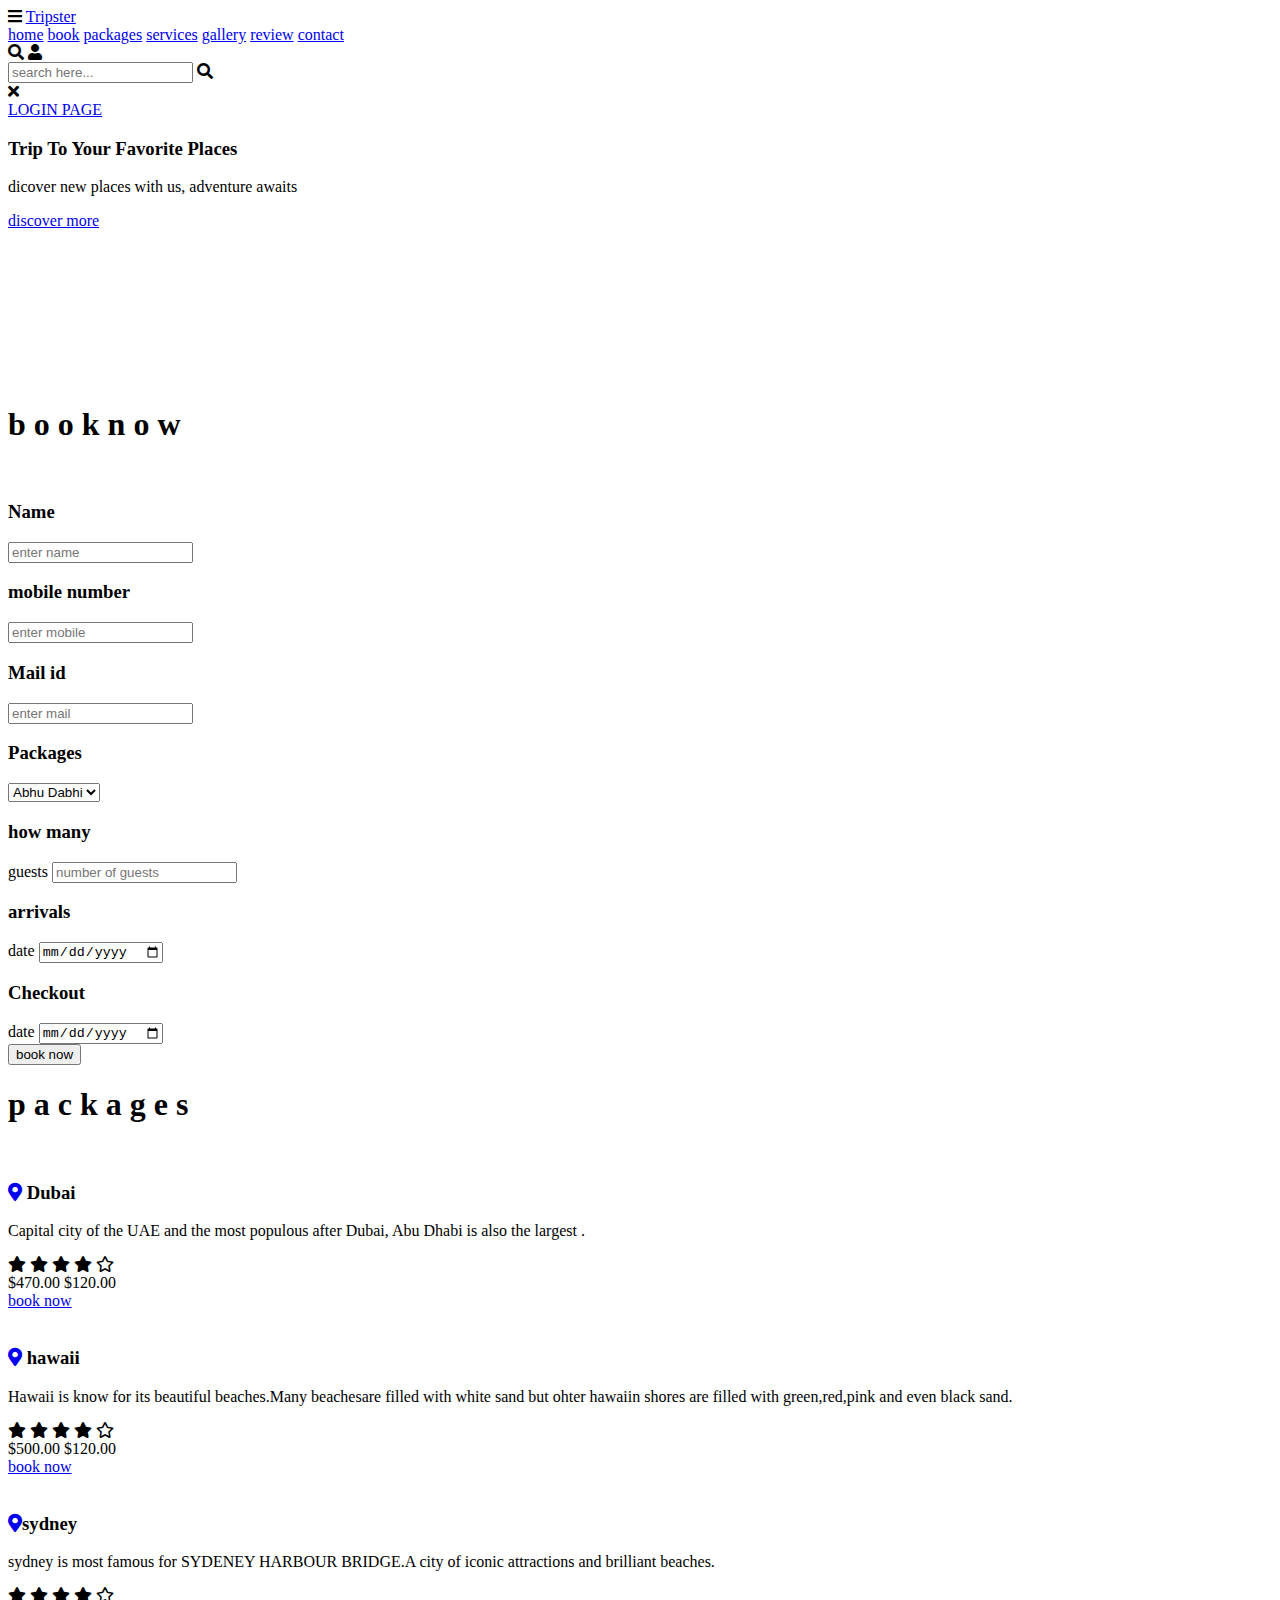
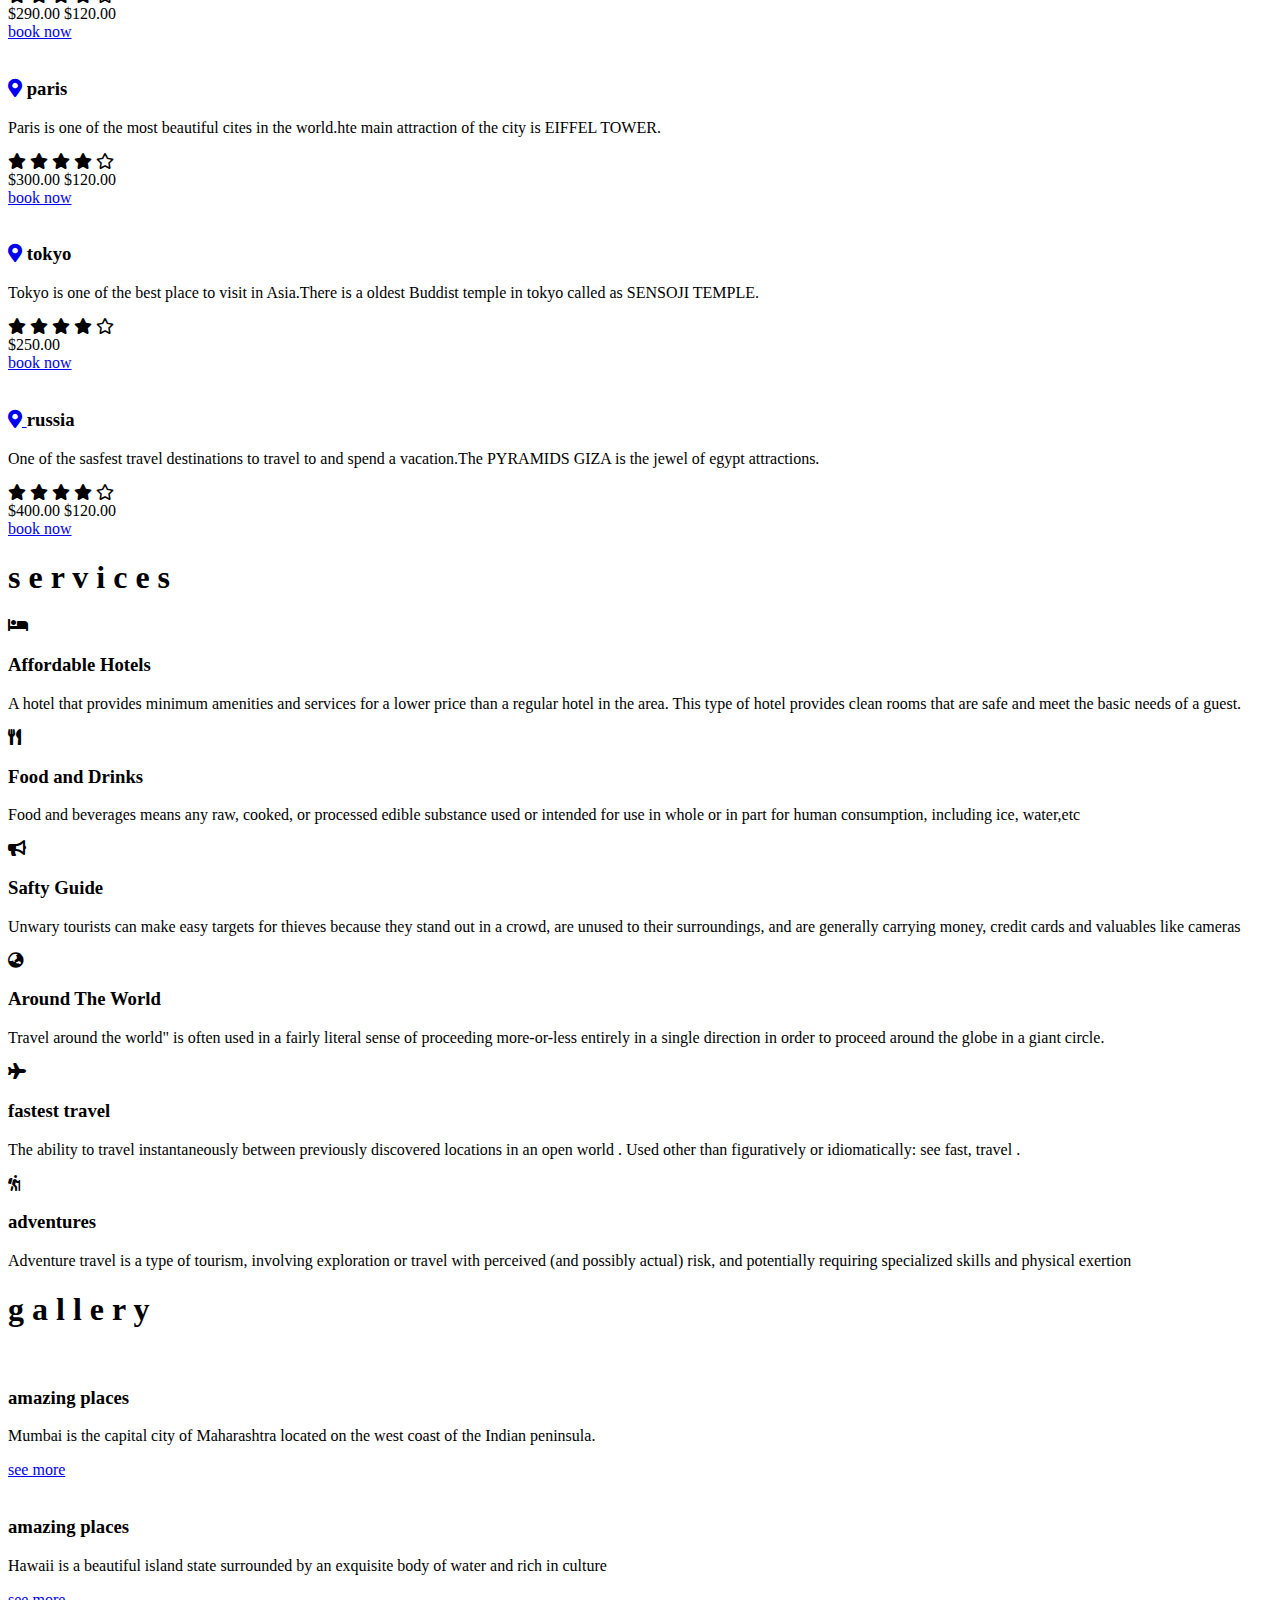
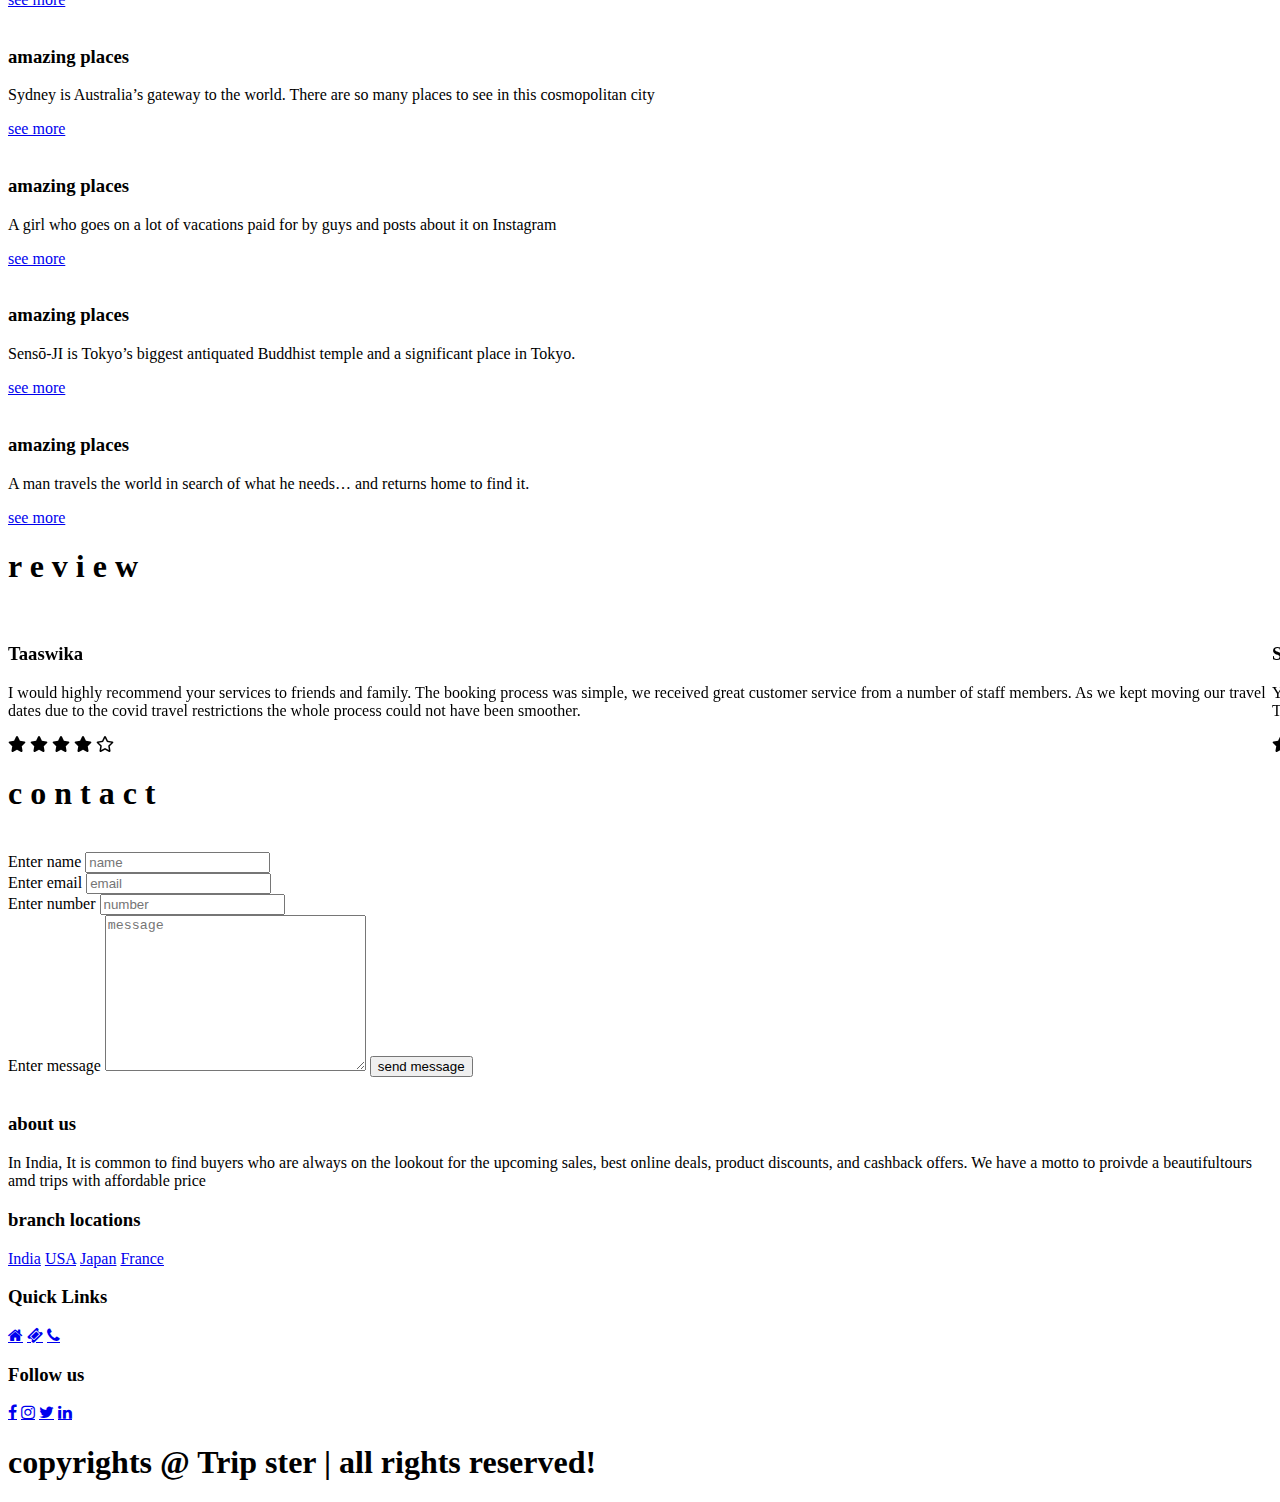
==== index.html @ 6374e595 "files are uploaded" ====
<!DOCTYPE html>
<html lang="en">
<head>
    <meta charset="UTF-8">
    <meta name="viewport" content="width=device-width, initial-scale=1.0">
    <title> Tour And Travel Agency</title>
    <link rel="icon" type="image" href="apple-touch-icon.png">
    <link rel="stylesheet" href="https://unpkg.com/swiper/swiper-bundle.min.css" />

    <!-- font awesome cdn link  -->
    <link rel="stylesheet" href="https://cdnjs.cloudflare.com/ajax/libs/font-awesome/5.15.3/css/all.min.css">
    <link rel="stylesheet" href="https://cdnjs.cloudflare.com/ajax/libs/font-awesome/4.7.0/css/font-awesome.min.css">
    <!-- custom css file link  -->
    <link rel="stylesheet" href="style.css">

</head>
<body>
    
<!-- header section starts  -->

<header>

    <div id="menu-bar" class="fas fa-bars"></div>

    <a href="#" class="logo"><span>Trip</span>ster</a>

    <nav class="navbar">
        <a href="#home">home</a>
        <a href="#book">book</a>
        <a href="#packages">packages</a>
        <a href="#services">services</a>
        <a href="#gallery">gallery</a>
        <a href="#review">review</a>
        <a href="#contact">contact</a>
    </nav>

    <div class="icons">
        <i class="fas fa-search" id="search-btn"></i>
        <i class="fas fa-user" id="login-btn"></i>
    </div>

    <form action="" class="search-bar-container">
        <input type="search" id="search-bar" placeholder="search here...">
        <label for="search-bar" class="fas fa-search"></label>
    </form>

</header>

<!-- header section ends -->

<!-- login form container  -->

<div class="login-form-container">

    <i class="fas fa-times" id="form-close"></i>
<div class="login">
    <a href="https://script.google.com/macros/s/AKfycbwc5tOwhi7TMraRQpPZ6BtCnYbkUYhGsBqD2c-hF-dQhFyvy-4WCvhR59kLxMhnX0_Mjw/exec" class="login-a">LOGIN PAGE</a>
</div></div>

<!-- home section starts  -->

<section class="home" id="home">

    <div class="content">
        <h3>Trip To Your Favorite Places</h3>
        <p>dicover new places with us, adventure awaits</p>
        <a href="#" class="btn">discover more</a>
    </div>

    <div class="controls">
        <span class="vid-btn active" data-src="vid-5.mp4"></span>
        <span class="vid-btn" data-src="vid-4.mp4"></span>
        <span class="vid-btn" data-src="vid-3.mp4"></span>
        <span class="vid-btn" data-src="vid-2.mp4"></span>
        <span class="vid-btn" data-src="vid-1.mp4"></span>
    </div>

    <div class="video-container">
        <video src="vid-5.mp4" id="video-slider" loop autoplay muted></video>
    </div>

</section>

<!-- home section ends -->

<!-- book section starts  -->

<section class="book" id="book">

    <h1 class="heading">
        <span>b</span>
        <span>o</span>
        <span>o</span>
        <span>k</span>
        <span class="space"></span>
        <span>n</span>
        <span>o</span>
        <span>w</span>
    </h1>

    <div class="row">

        <div class="image">
            <img src="C:\Web_Development\Travel-And-Tour\himg.jpg" alt="">
        </div>
       
        <form action="https://sheetdb.io/api/v1/1cl9ffic5nd1j" method="post" id="sheet1">
            <div class="inputBox">
                <h3>Name</h3>
                <input placeholder="enter name" name="data[Name]">
                </div>
                <div class="inputBox">
                    <h3>mobile number</h3>
                    <input placeholder="enter mobile" name="data[Mobile number]">
                    </div>
                    <div class="inputBox">
                        <h3>Mail id</h3>
                        <input placeholder="enter mail" name="data[Mail id]">
                        </div>
            <div class="inputBox">
                <h3>Packages</h3>
                <select name="data[Packages]" id="Packages">
                    <option value="Abhu Dabhi">Abhu Dabhi</option>
                     <option value="Hawaii">Hawaii</option>
                     <option value="Sydney">Sydney</option>
                     <option value="Paris">Paris</option>
                     <option value="Tokyo">Tokyo</option>
                     <option value="Russia">Russia</option>
                     </select>
                
               
               
                
            </div>
            <div class="inputBox">
                <h3>how many</h3>
                <label>guests</label>
                <input  placeholder="number of guests" name="data[Guest]">
            </div>
            <div class="inputBox">
                <h3>arrivals</h3>
                <label>date</label>
                <input type="date" name="data[Arrival]">
            </div>
            <div class="inputBox">
                <h3>Checkout</h3>
                <label>date</label>
                <input type="date" name="data[Checkout]">
            </div>
            
            <input type="submit" class="btn" value="book now">
        </form>

    </div>

</section>

<!-- book section ends -->

<!-- packages section starts  -->

<section class="packages" id="packages">

    <h1 class="heading">
        <span>p</span>
        <span>a</span>
        <span>c</span>
        <span>k</span>
        <span>a</span>
        <span>g</span>
        <span>e</span>
        <span>s</span>
    </h1>

    <div class="box-container">

        <div class="box">
           
            <img src="C:\Web_Development\Travel-And-Tour\palm.jpg" alt="">
           
            <div class="content">

                <h3><a href="https://goo.gl/maps/n9LkgKWgfbn7ZAEY9"> <i class="fas fa-map-marker-alt"></i></a> Dubai </h3>
                <p> Capital city of the UAE and the most populous after Dubai, Abu Dhabi is also the largest .</p>
                <div class="stars">
                    <i class="fas fa-star"></i>
                    <i class="fas fa-star"></i>
                    <i class="fas fa-star"></i>
                    <i class="fas fa-star"></i>
                    <i class="far fa-star"></i>
                </div>
                <div class="price"> $470.00 <span>$120.00</span> </div>
                <a href="C:\Users\PANDU\Downloads\Travelling-main\Travelling-main\dubai.html" class="btn">book now</a>
            </div>
        </div>

        <div class="box">
            <img src="p-2.jpg" alt="">
            <div class="content">
                <h3><a href="https://goo.gl/maps/uHwpiNRjwcFYGoXC8"> <i class="fas fa-map-marker-alt"></i></a> hawaii </h3>
                <p>Hawaii is know for its beautiful beaches.Many beachesare filled with white sand but ohter hawaiin shores are filled with green,red,pink and even black sand.</p>
                <div class="stars">
                    <i class="fas fa-star"></i>
                    <i class="fas fa-star"></i>
                    <i class="fas fa-star"></i>
                    <i class="fas fa-star"></i>
                    <i class="far fa-star"></i>
                </div>
                <div class="price"> $500.00 <span>$120.00</span> </div>
                <a href="C:\Users\PANDU\Downloads\Travelling-main\Travelling-main\Hawai.html" class="btn">book now</a>
            </div>
        </div>

        <div class="box">
            <img src="p-3.jpg" alt="">
            <div class="content">
                <h3><a href="https://www.google.com/maps/place/Sydney+NSW,+Australia/@-33.8458344,150.3714193,9z/data=!3m1!4b1!4m5!3m4!1s0x6b129838f39a743f:0x3017d681632a850!8m2!3d-33.8688197!4d151.2092955?coh=164777&entry=tt"> <i class="fas fa-map-marker-alt"></i></a>sydney </h3>
                <p>sydney is most famous for SYDENEY HARBOUR BRIDGE.A city of iconic attractions and brilliant beaches.</p>
                <div class="stars">
                    <i class="fas fa-star"></i>
                    <i class="fas fa-star"></i>
                    <i class="fas fa-star"></i>
                    <i class="fas fa-star"></i>
                    <i class="far fa-star"></i>
                </div>
                <div class="price"> $290.00 <span>$120.00</span> </div>
                <a href="C:\Users\PANDU\Downloads\Travelling-main\Travelling-main\sydney.html" class="btn">book now</a>
            </div>
        </div>

        <div class="box">
            <img src="p-4.jpg" alt="">
            <div class="content">
                <h3><a href="https://goo.gl/maps/fjcoo5ZcVY976crb8"> <i class="fas fa-map-marker-alt"></i></a> paris </h3>
                <p>Paris is one of the most beautiful cites in the world.hte main attraction of the city is EIFFEL TOWER.</p>
                <div class="stars">
                    <i class="fas fa-star"></i>
                    <i class="fas fa-star"></i>
                    <i class="fas fa-star"></i>
                    <i class="fas fa-star"></i>
                    <i class="far fa-star"></i>
                </div>
                <div class="price"> $300.00 <span>$120.00</span> </div>
                <a href="C:\Users\PANDU\Downloads\Travelling-main\Travelling-main\paris.html" class="btn">book now</a>
            </div>
        </div>

        <div class="box">
            <img src="p-5.jpg" alt="">
            <div class="content">
                <h3> <a href="https://goo.gl/maps/9mTNRamiP7qwHWzo8"><i class="fas fa-map-marker-alt"></i></a> tokyo </h3>
                <p>Tokyo is one of the best place to visit in Asia.There is a oldest Buddist temple in tokyo called as SENSOJI TEMPLE.</p>
                <div class="stars">
                    <i class="fas fa-star"></i>
                    <i class="fas fa-star"></i>
                    <i class="fas fa-star"></i>
                    <i class="fas fa-star"></i>
                    <i class="far fa-star"></i>
                </div>
                <div class="price"> $250.00  </div>
                <a href="C:\Users\PANDU\Downloads\Travelling-main\Travelling-main\Tokyo.html" class="btn">book now</a>
            </div>
        </div>

        <div class="box">
            <img src="C:\Web_Development\Travel-And-Tour\russia.jfif" alt="">
            <div class="content">
                <h3><a href="https://www.google.com/maps/place/Russia/@55,103,3z/data=!3m1!4b1!4m5!3m4!1s0x453c569a896724fb:0x1409fdf86611f613!8m2!3d61.52401!4d105.318756?coh=164777&entry=tt"><i class="fas fa-map-marker-alt"></i> </a>russia</h3>
                <p>One of the sasfest travel destinations to travel to and spend a vacation.The PYRAMIDS GIZA is the jewel of egypt attractions.</p>
                <div class="stars">
                    <i class="fas fa-star"></i>
                    <i class="fas fa-star"></i>
                    <i class="fas fa-star"></i>
                    <i class="fas fa-star"></i>
                    <i class="far fa-star"></i>
                </div>
                <div class="price"> $400.00 <span>$120.00</span> </div>
                <a href="C:\Users\PANDU\Downloads\Travelling-main\Travelling-main\Russia.html" class="btn">book now</a>
            </div>
        </div>

    </div>

</section>

<!-- packages section ends -->

<!-- services section starts  -->

<section class="services" id="services">

    <h1 class="heading">
        <span>s</span>
        <span>e</span>
        <span>r</span>
        <span>v</span>
        <span>i</span>
        <span>c</span>
        <span>e</span>
        <span>s</span>
    </h1>

    <div class="box-container">

        <div class="box">
            <i class="fas fa-hotel"></i>
            <h3>Affordable Hotels</h3>
            <p>A hotel that provides minimum amenities and services for a lower price than
               a regular hotel in the area. This type of hotel provides clean rooms that are 
               safe and meet the basic needs of a guest.
            </p>
        </div>
        <div class="box">
            <i class="fas fa-utensils"></i>
            <h3>Food and Drinks</h3>
            <p>Food and beverages means any raw, cooked, or processed
                edible substance used or intended for use in whole or in part for
                human consumption, including ice, water,etc
             </p>
        </div>
        <div class="box">
            <i class="fas fa-bullhorn"></i>
            <h3>Safty Guide</h3>
            <p>Unwary tourists can make easy targets for thieves because
                they stand out in a crowd, are unused to their surroundings,
              and are generally carrying money, credit cards and valuables like cameras
          </p>
        </div>
        <div class="box">
            <i class="fas fa-globe-asia"></i>
            <h3>Around The World</h3>
            <p>Travel around the world" is often used in a fairly literal sense of proceeding more-or-less entirely in a single direction in order to proceed around the globe in a giant circle.</p>
        </div>
        <div class="box">
            <i class="fas fa-plane"></i>
            <h3>fastest travel</h3>
            <p> The ability to travel instantaneously between previously discovered locations in an open world . Used other than figuratively or idiomatically: see fast, travel .</p>
        </div>
        <div class="box">
            <i class="fas fa-hiking"></i>
            <h3>adventures</h3>
            <p>Adventure travel is a type of tourism, involving exploration or travel with perceived (and possibly actual) risk, and potentially requiring specialized skills and physical exertion</p>
        </div>

    </div>

</section>

<!-- services section ends -->

<!-- gallery section starts  -->

<section class="gallery" id="gallery">

    <h1 class="heading">
        <span>g</span>
        <span>a</span>
        <span>l</span>
        <span>l</span>
        <span>e</span>
        <span>r</span>
        <span>y</span>
    </h1>

    <div class="box-container">

        <div class="box">
            <img src="g-1.jpg" alt="">
            <div class="content">
                <h3>amazing places</h3>
                <p>Mumbai is the capital city of Maharashtra located on the west coast of the Indian peninsula.</p>
                <a href="https://www.pexels.com/search/tourist%20places%20in%20India/" class="btn">see more</a>
            </div>
        </div>
        <div class="box">
            <img src="g-2.jpg" alt="">
            <div class="content">
                <h3>amazing places</h3>
                <p>Hawaii is a beautiful island state surrounded by an exquisite body of water and rich in culture</p>
                <a href="https://www.pexels.com/search/tourist%20places%20in%20hawaii/" class="btn">see more</a>
            </div>
        </div>
        <div class="box">
            <img src="g-3.jpg" alt="">
            <div class="content">
                <h3>amazing places</h3>
                <p>Sydney is Australia’s gateway to the world. There are so many places to see in this cosmopolitan city</p>
                <a href="#" class="btn">see more</a>
            </div>
        </div>
        <div class="box">
            <img src="g-4.jpg" alt="">
            <div class="content">
                <h3>amazing places</h3>
                <p>A girl who goes on a lot of vacations paid for by guys and posts about it on Instagram</p>
                <a href="https://www.pexels.com/search/tourist%20places%20in%20america/" class="btn">see more</a>
            </div>
        </div>
        <div class="box">
            <img src="g-5.jpg" alt="">
            <div class="content">
                <h3>amazing places</h3>
                <p>Sensō-JI is Tokyo’s biggest antiquated Buddhist temple and a significant place in Tokyo.</p>
                <a href="#" class="btn">see more</a>
            </div>
        </div>
        <div class="box">
            <img src="g-6.jpg" alt="">
            <div class="content">
                <h3>amazing places</h3>
                <p>A man travels the world in search of what he needs… and returns home to find it.</p>
                <a href="https://www.pexels.com/search/famous%20beach%20images/" class="btn">see more</a>
            </div>
        </div>
        
        
           </div>

</section>

<!-- gallery section ends -->

<!-- review section starts  -->

<section class="review" id="review">

    <h1 class="heading">
        <span>r</span>
        <span>e</span>
        <span>v</span>
        <span>i</span>
        <span>e</span>
        <span>w</span>
    </h1>

    <div class="swiper-container review-slider">

        <div class="swiper-wrapper">

            <div class="swiper-slide">
                <div class="box">
                    <img src="pic1.png" alt="">
                    <h3>Taaswika</h3>
                    <p>I would highly recommend your services to friends and family.
                        The booking process was simple, we received great customer service from a number of staff members. As we kept moving our travel dates due to the covid travel restrictions the whole process could not have been smoother.</p>
                    <div class="stars">
                        <i class="fas fa-star"></i>
                        <i class="fas fa-star"></i>
                        <i class="fas fa-star"></i>
                        <i class="fas fa-star"></i>
                        <i class="far fa-star"></i>
                    </div>
                </div>
            </div>
            <div class="swiper-slide">
                <div class="box">
                    <img src="pic2.png" alt="">
                    <h3>SAI</h3>
                    <p>Your service is absolutely wonderful. Cheaper than the hotel direct or any other booking site. You got back to us strait away and no issues at all in the other end. Will definitely use you guys again.
                        Thank you</p>
                    <div class="stars">
                        <i class="fas fa-star"></i>
                        <i class="fas fa-star"></i>
                        <i class="fas fa-star"></i>
                        <i class="fas fa-star"></i>
                        <i class="far fa-star"></i>
                    </div>
                </div>
            </div>
            <div class="swiper-slide">
                <div class="box">
                    <img src="pic3.png" alt="">
                    <h3>Leela</h3>
                    <p>Thank Tripster for bringing our holiday together so beautifully. Lisa's service was excellent. Everything booked was exactly as described and we were kept really well informed of any changes. We will definitely use your services again... thank you!</p>
                    <div class="stars">
                        <i class="fas fa-star"></i>
                        <i class="fas fa-star"></i>
                        <i class="fas fa-star"></i>
                        <i class="fas fa-star"></i>
                        <i class="far fa-star"></i>
                    </div>
                </div>
            </div>
            <div class="swiper-slide">
                <div class="box">
                    <img src="pic4.png" alt="">
                    <h3>Managir Jilani</h3>
                    <p>Hi there, this is the second time we have used travel online and will use it again in the future.
                        When we arrived at Sheraton they didn't have the room type we booked and confirmed though and had to have a rollaway bed for my adult child which was a little annoying. Other than that it was great!</p>
                    <div class="stars">
                        <i class="fas fa-star"></i>
                        <i class="fas fa-star"></i>
                        <i class="fas fa-star"></i>
                        <i class="fas fa-star"></i>
                        <i class="far fa-star"></i>
                    </div>
                </div>
            </div>

        </div>

    </div>

</section>

<!-- review section ends -->

<!-- contact section starts  -->

<section class="contact" id="contact">
    
    <h1 class="heading">
        <span>c</span>
        <span>o</span>
        <span>n</span>
        <span>t</span>
        <span>a</span>
        <span>c</span>
        <span>t</span>
    </h1>

    <div class="row">

        <div class="image">
            <img src="C:\Web_Development\Travel-And-Tour\cimg.jpg" alt="">
        </div>

        <form action="https://formspree.io/f/xyyayzdg" method="post">
            <div class="inputBox">
                <label for="Enter name"> Enter name</label>
                <input type="text" placeholder="name" name=" name"><br>
                <label for="Enter email"> Enter email</label>
                <input type="email" placeholder="email" name=" email"><br>
            </div>
            <div class="inputBox">
                <label for="Enter number"> Enter number</label>
                <input type="number" placeholder="number"name=" number"><br>
               
            </div>
            <label for="Enter message">Enter message</label>
            <textarea placeholder="message" name=" message" id="" cols="30" rows="10"></textarea>
            <input type="submit" class="btn" value="send message">
        </form>

    </div>
    
</section>

<!-- contact section ends -->

<!-- brand section  -->
<section class="brand-container">

    <div class="swiper-container brand-slider">
        <div class="swiper-wrapper">
            <div class="swiper-slide"><img src="index.png" alt=""></div>
            <div class="swiper-slide"><img src="Airindia.png" alt=""></div>
            <div class="swiper-slide"><img src="abhibus.png" alt=""></div>
            <div class="swiper-slide"><img src="bharath.png" alt=""></div>
            
        </div>
    </div>

</section>

<!-- footer section  -->

<section class="footer">

    <div class="box-container">

        <div class="box-2">
            <h3>about us</h3>
            <p>In India, It is common to find buyers who are always on the lookout for the upcoming sales, best online deals, product discounts, and cashback offers.
                We have a motto to proivde a beautifultours amd trips with affordable price</p>
        </div>
        <div class="box-3">
            <h3>branch locations</h3>
            <a href="#">India</a>
            <a href="#">USA</a>
            <a href="#">Japan</a>
            <a href="#">France</a>
        </div>
        <div class="box-4">
            <h3>Quick Links</h3>
            <a href="#" class="fa fa-home"></a>
            <a href="#book" class="fa fa-ticket"></a>
            <a href="#contact" class="fa fa-phone"></a>
        </div>
        <div class="box-1">
            <h3>Follow us</h3>
            <a href="https://www.facebook.com/profile.php?id=100086929164848" class="fa fa-facebook"></a>
            <a href="https://www.instagram.com/calc.technologies/" class="fa fa-instagram"></a>
            <a href="https://twitter.com/calctechsocial" class="fa fa-twitter"></a>
            <a href="https://www.linkedin.com/in/calc-technologies-b2649b1a7 " class="fa fa-linkedin"></a>
        </div>

    </div>

    <h1 class="credit"> copyrights @ <span> Trip </span>ster | all rights reserved! </h1>

</section>


<script src="https://unpkg.com/swiper/swiper-bundle.min.js"></script>

<!-- custom js file link  -->
<script src="script.js"></script>

</body>
<script>
    var form = document.getElementById("sheet1");
    form.addEventListener("submit", e => {
      e.preventDefault();
      fetch(form.action, {
          method : "POST",
          body: new FormData(document.getElementById("sheet1")),
      }).then(
          response => response.json()
      ).then((html) => {
        // you can put any JS code here
        alert('success')
      });
    });
  </script>
    <!--Start of Tawk.to Script-->
  <script type="text/javascript">
     var Tawk_API=Tawk_API||{}, Tawk_LoadStart=new Date();
     (function(){
     var s1=document.createElement("script"),s0=document.getElementsByTagName("script")[0];
     s1.async=true;
     s1.src='https://embed.tawk.to/63cefe2f47425128790f406b/1gng91qu2';
     s1.charset='UTF-8';
     s1.setAttribute('crossorigin','*');
     s0.parentNode.insertBefore(s1,s0);
     })();
  </script>
  <!--End of Tawk.to Script-->
</html>
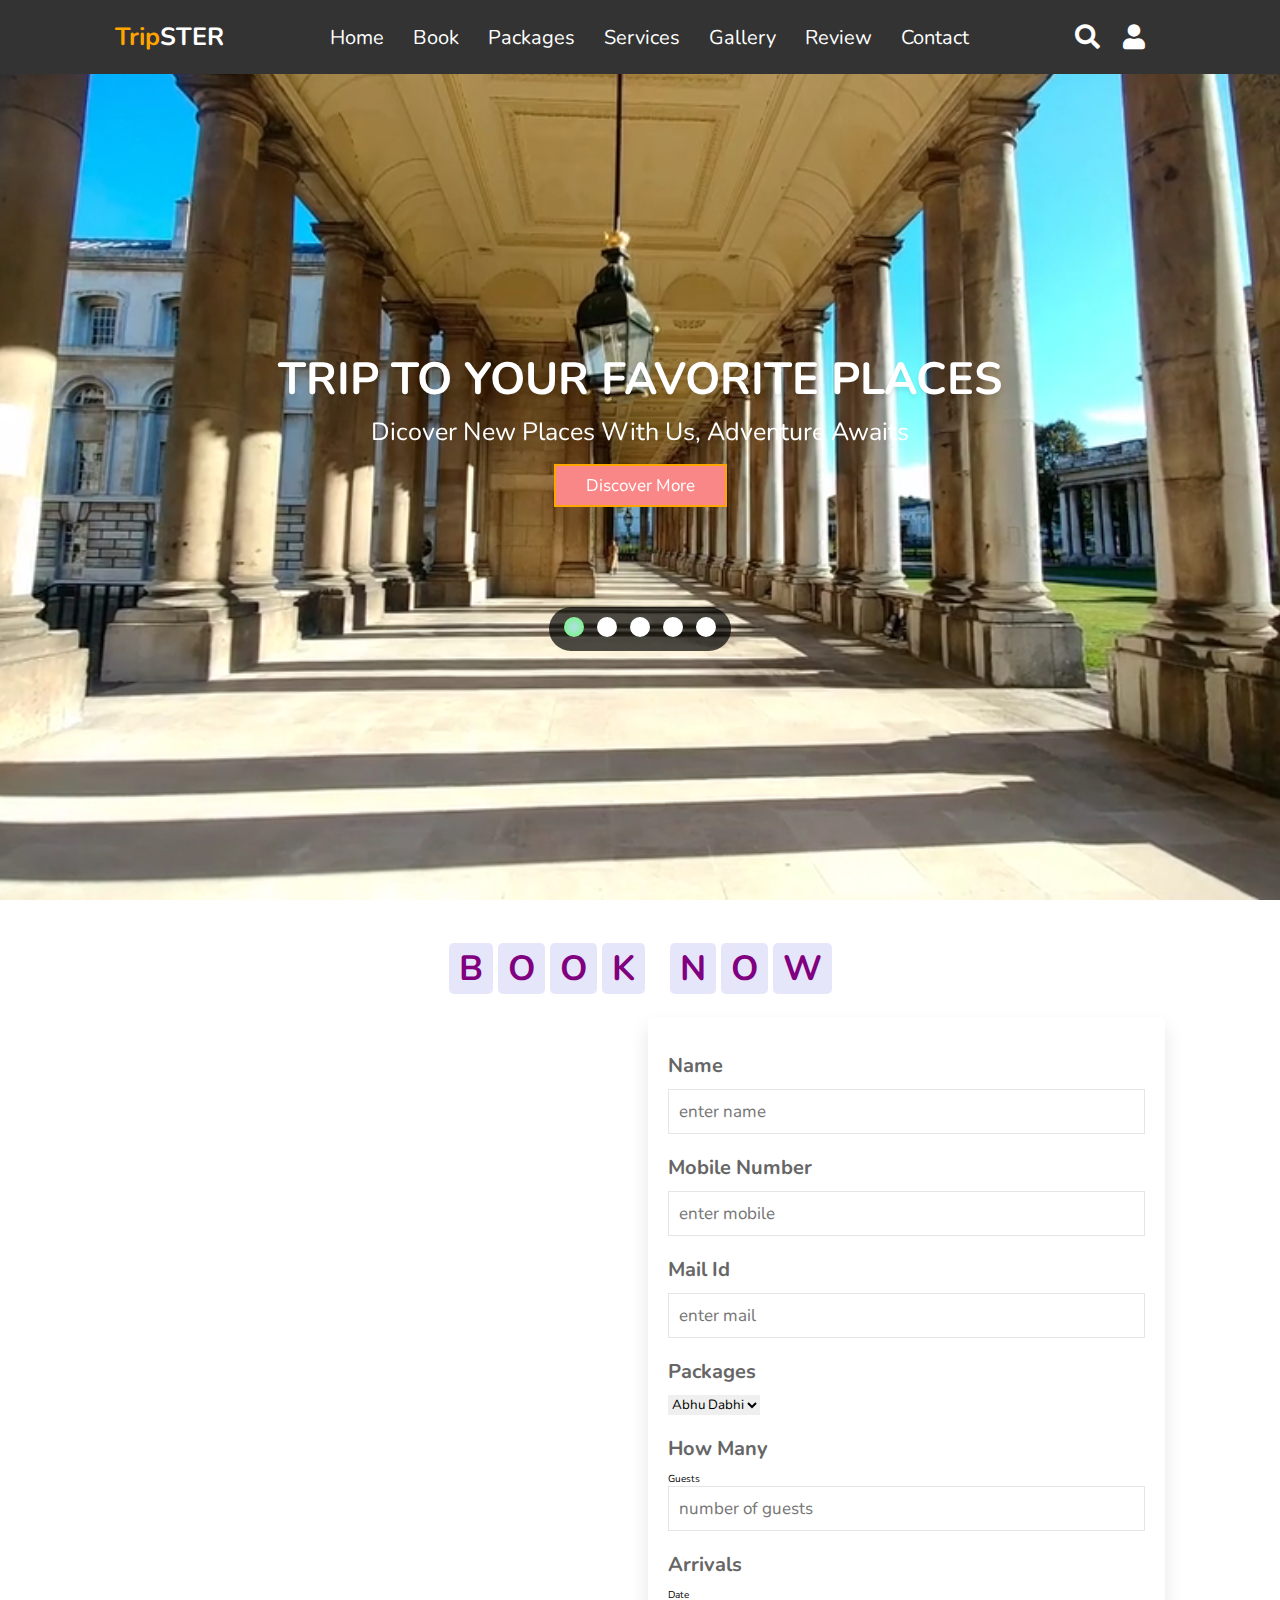
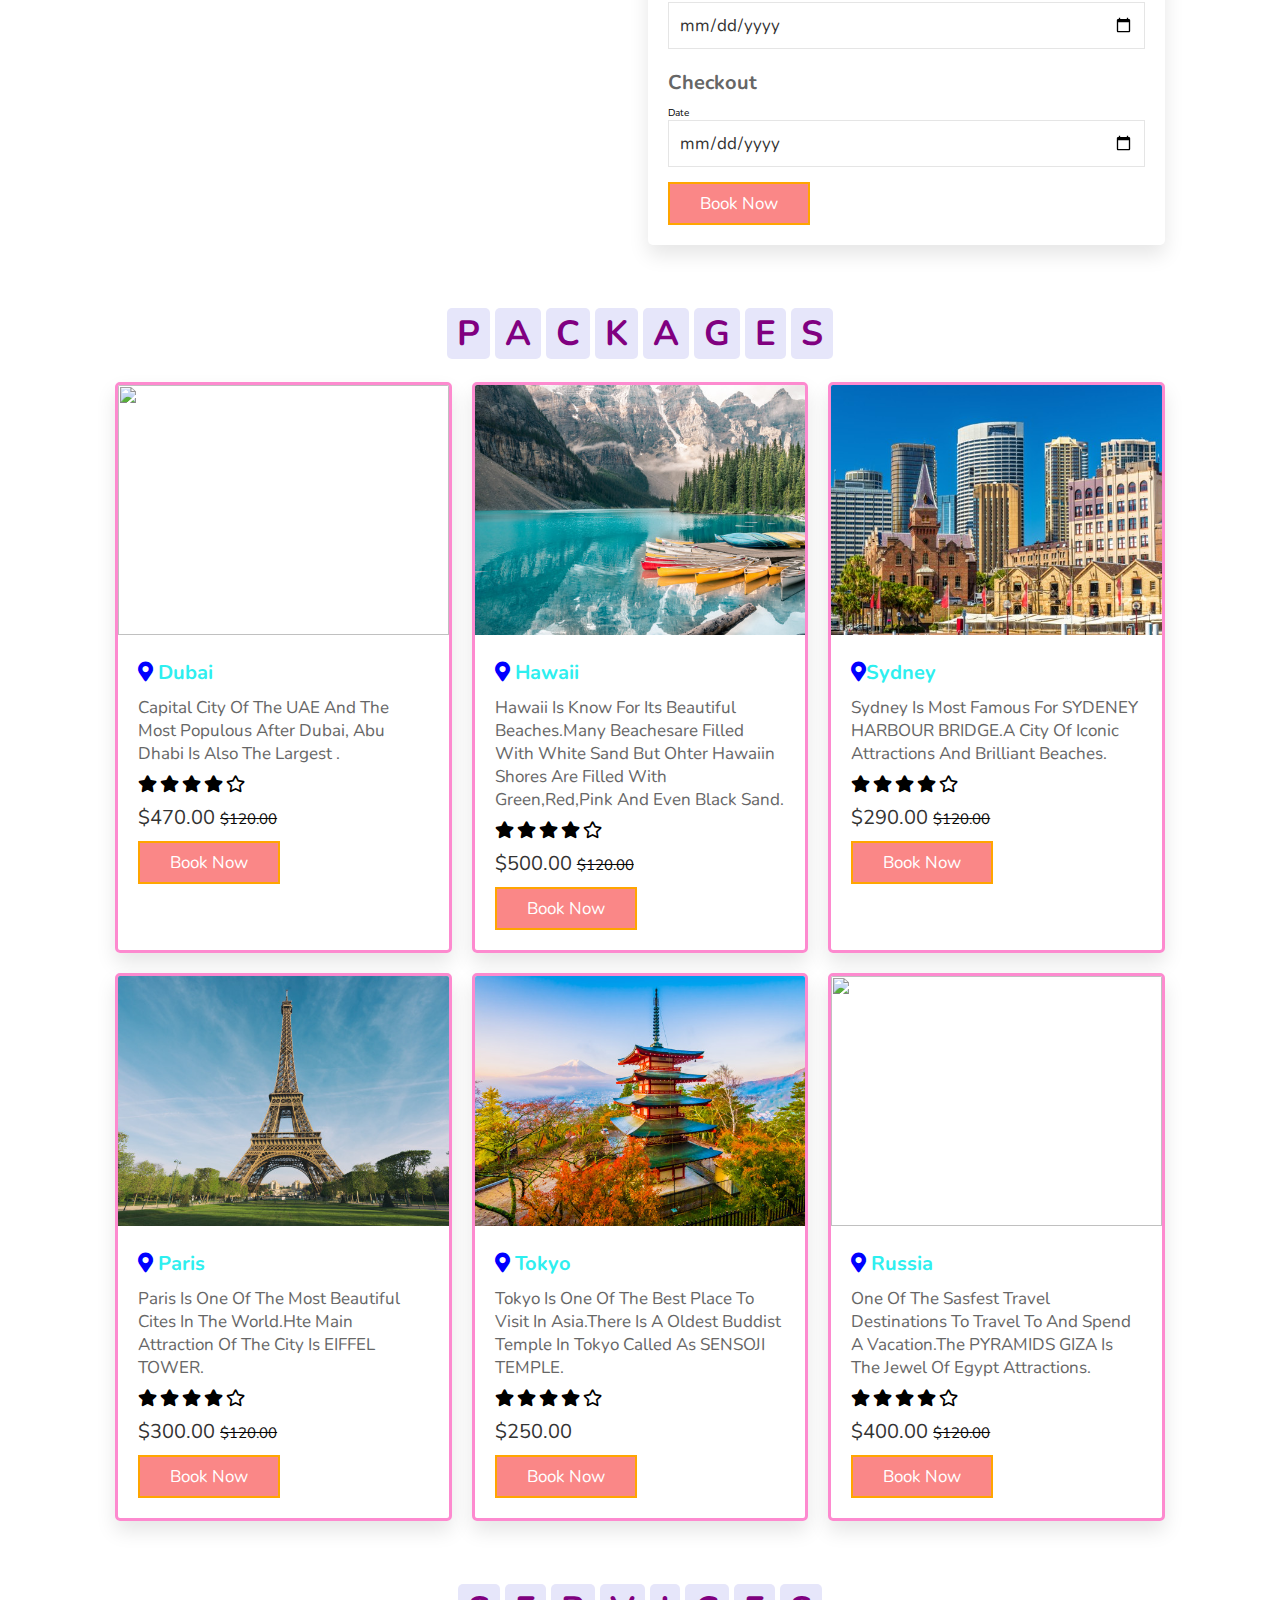
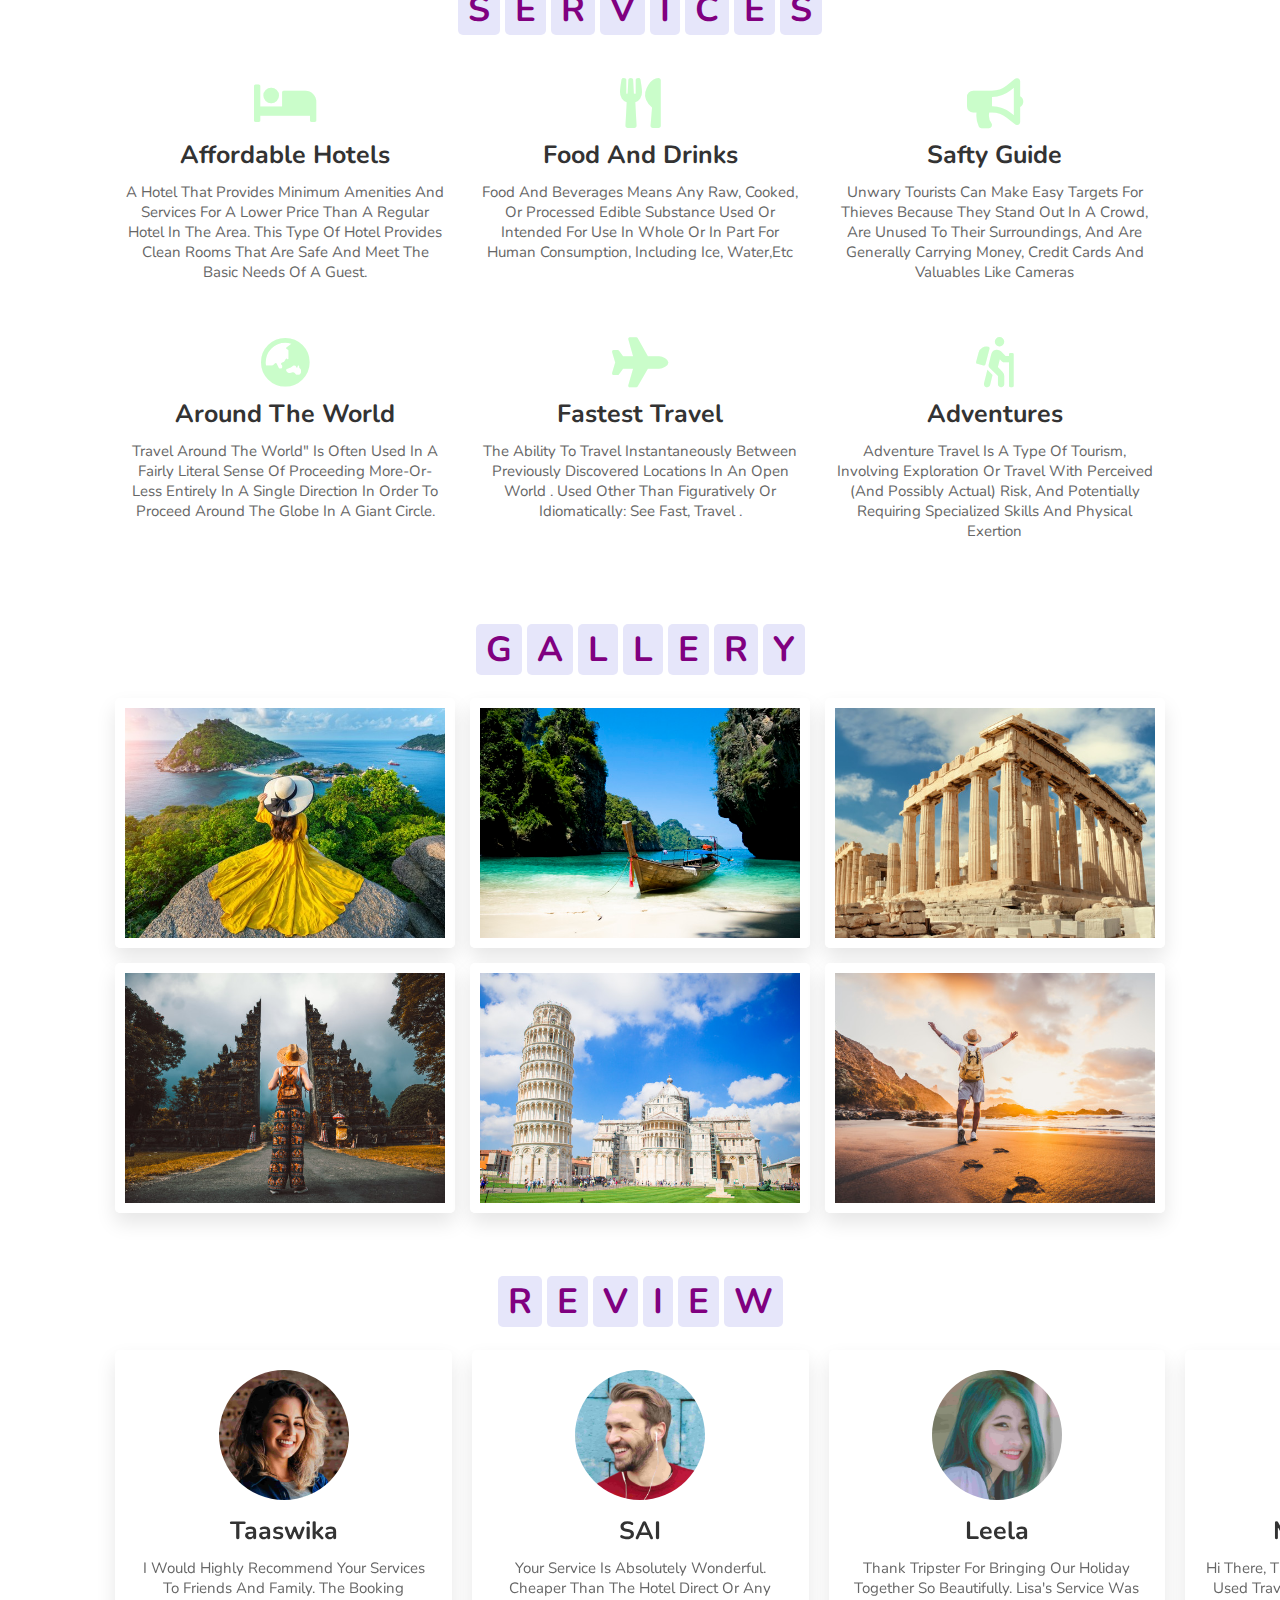
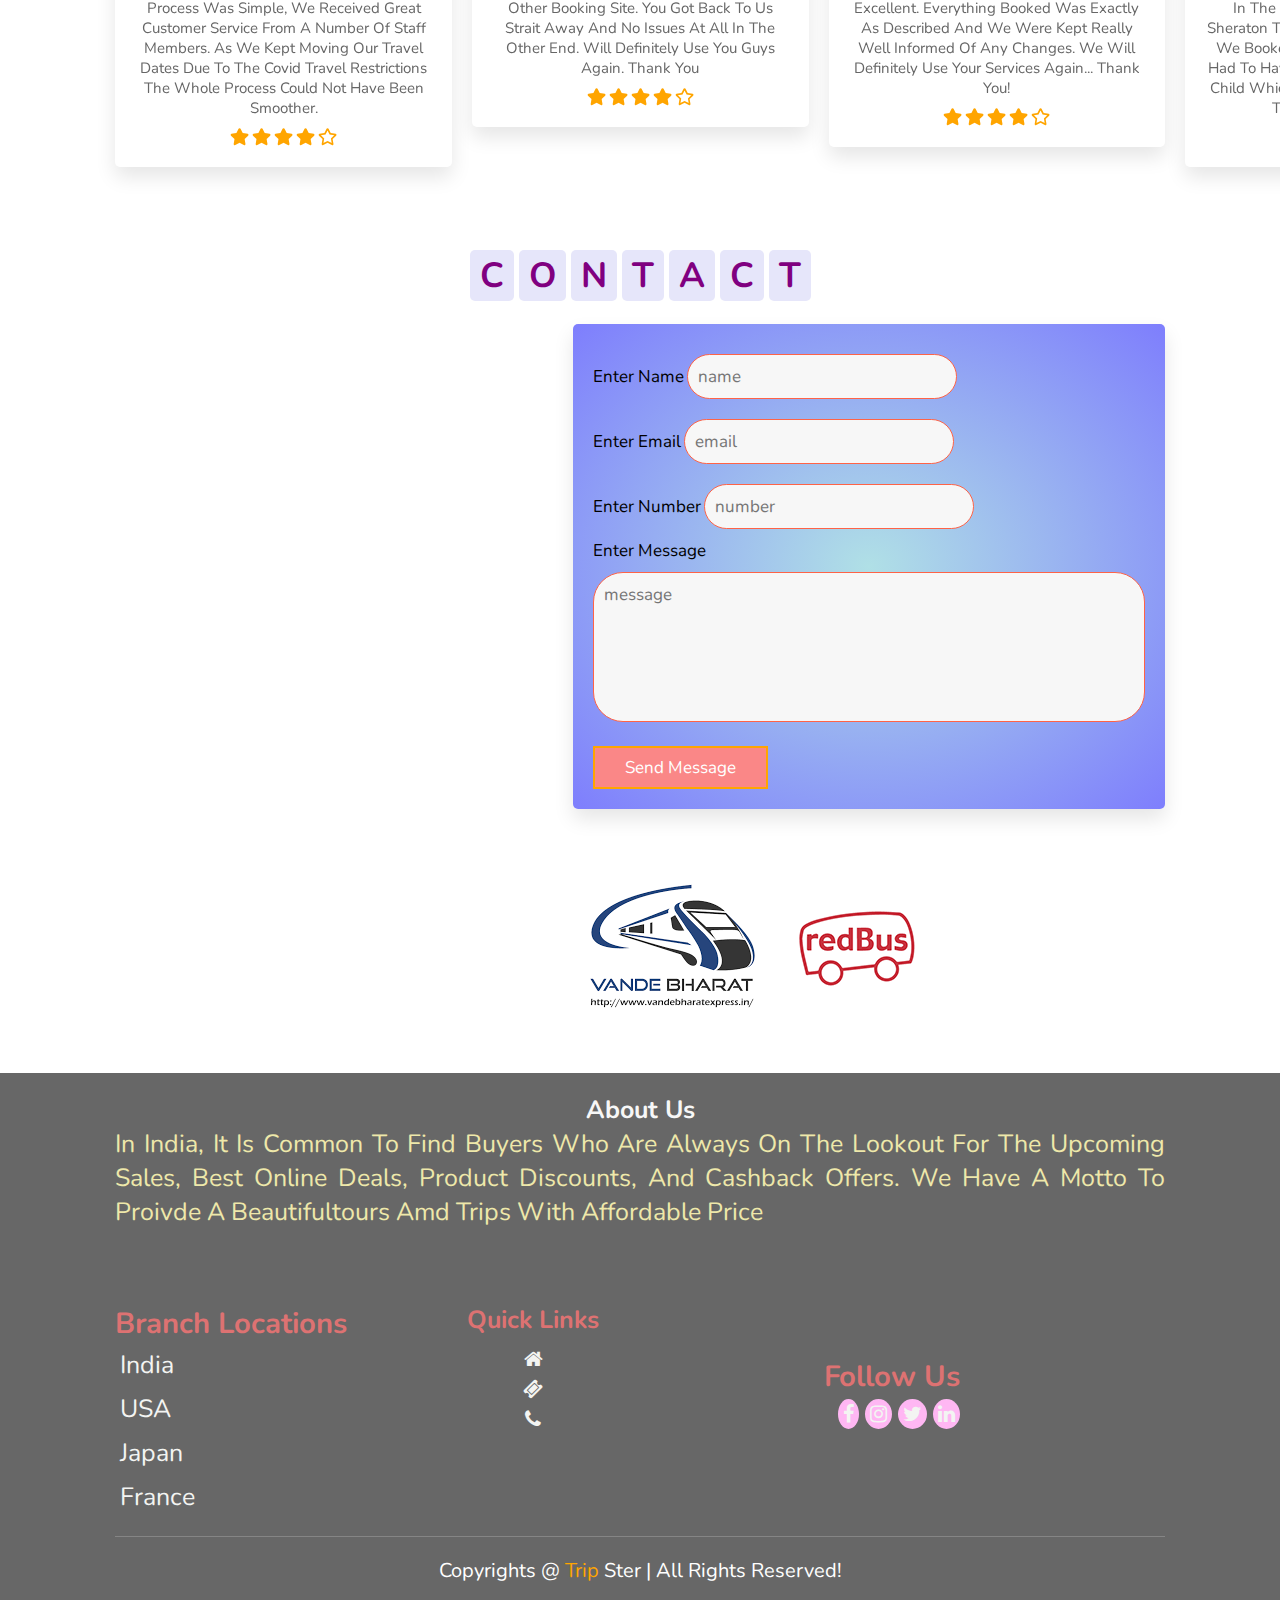
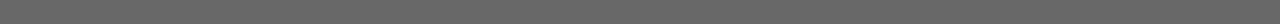
==== commit 7cdcaeea: "All files uploaded" ====
--- a/index.html
+++ b/index.html
@@ -11,7 +11,7 @@
     <link rel="stylesheet" href="https://cdnjs.cloudflare.com/ajax/libs/font-awesome/5.15.3/css/all.min.css">
     <link rel="stylesheet" href="https://cdnjs.cloudflare.com/ajax/libs/font-awesome/4.7.0/css/font-awesome.min.css">
     <!-- custom css file link  -->
-    <link rel="stylesheet" href="style.css">
+    <link rel="stylesheet" href="styles.css">
 
 </head>
 <body>
@@ -369,7 +369,7 @@
             <div class="content">
                 <h3>amazing places</h3>
                 <p>Mumbai is the capital city of Maharashtra located on the west coast of the Indian peninsula.</p>
-                <a href="https://www.pexels.com/search/tourist%20places%20in%20India/" class="btn">see more</a>
+                <a href="C:\Users\PANDU\Downloads\Travelling-main\Travelling-main\see more.html" class="btn">see more</a>
             </div>
         </div>
         <div class="box">
@@ -377,7 +377,7 @@
             <div class="content">
                 <h3>amazing places</h3>
                 <p>Hawaii is a beautiful island state surrounded by an exquisite body of water and rich in culture</p>
-                <a href="https://www.pexels.com/search/tourist%20places%20in%20hawaii/" class="btn">see more</a>
+                <a href="C:\Users\PANDU\Downloads\Travelling-main\Travelling-main\see more.html" class="btn">see more</a>
             </div>
         </div>
         <div class="box">
@@ -385,7 +385,7 @@
             <div class="content">
                 <h3>amazing places</h3>
                 <p>Sydney is Australia’s gateway to the world. There are so many places to see in this cosmopolitan city</p>
-                <a href="#" class="btn">see more</a>
+                <a href="C:\Users\PANDU\Downloads\Travelling-main\Travelling-main\see more.html" class="btn">see more</a>
             </div>
         </div>
         <div class="box">
@@ -393,7 +393,7 @@
             <div class="content">
                 <h3>amazing places</h3>
                 <p>A girl who goes on a lot of vacations paid for by guys and posts about it on Instagram</p>
-                <a href="https://www.pexels.com/search/tourist%20places%20in%20america/" class="btn">see more</a>
+                <a href="C:\Users\PANDU\Downloads\Travelling-main\Travelling-main\see more.html" class="btn">see more</a>
             </div>
         </div>
         <div class="box">
@@ -401,7 +401,7 @@
             <div class="content">
                 <h3>amazing places</h3>
                 <p>Sensō-JI is Tokyo’s biggest antiquated Buddhist temple and a significant place in Tokyo.</p>
-                <a href="#" class="btn">see more</a>
+                <a href="C:\Users\PANDU\Downloads\Travelling-main\Travelling-main\see more.html" class="btn">see more</a>
             </div>
         </div>
         <div class="box">
@@ -409,7 +409,7 @@
             <div class="content">
                 <h3>amazing places</h3>
                 <p>A man travels the world in search of what he needs… and returns home to find it.</p>
-                <a href="https://www.pexels.com/search/famous%20beach%20images/" class="btn">see more</a>
+                <a href="C:\Users\PANDU\Downloads\Travelling-main\Travelling-main\see more.html" class="btn">see more</a>
             </div>
         </div>
         
--- a/styles.css
+++ b/styles.css
@@ -0,0 +1,822 @@
+@import url('https://fonts.googleapis.com/css2?family=Nunito:wght@200;300;400;600;700&display=swap');
+
+:root{
+  --orange:#ffa500;
+}
+
+*{
+  font-family: 'Nunito', sans-serif;
+  margin:0; padding:0;
+  box-sizing: border-box;
+  text-transform: capitalize;
+  outline: none; border:none;
+  text-decoration: none;
+  transition: all .2s linear;
+}
+
+*::selection{
+  background:var(--orange);
+  color:#fff;
+}
+
+html{
+  font-size: 62.5%;
+  overflow-x: hidden;
+  scroll-padding-top: 6rem;
+  scroll-behavior: smooth;
+}
+
+section{
+  padding:2rem 9%;
+}
+
+.heading{
+  text-align: center;
+  padding:2.5rem 0
+}
+
+.heading span{
+  font-size: 3.5rem;
+  background:lavender;
+  color:purple;
+  border-radius: .5rem;
+  padding:.2rem 1rem;
+}
+
+.heading span.space{
+  background:none;
+}
+
+.btn{
+  display: inline-block;
+  margin-top: 1rem;
+  background:rgb(250, 135, 135);
+  color:#fff;
+  padding:.8rem 3rem;
+  border:.2rem solid var(--orange);
+  cursor: pointer;
+  font-size: 1.7rem;
+}
+
+.btn:hover{
+  background:linear-gradient(rgb(161, 251, 105),rgb(243, 243, 155));
+  color:var(--blue);
+}
+
+header{
+  position: fixed;
+  top:0; left: 0; right:0;
+  background:#333;
+  z-index: 1000;
+  display: flex;
+  align-items: center;
+  justify-content: space-between;
+  padding:2rem 9%;
+}
+
+header .logo{
+  font-size: 2.5rem;
+  font-weight: bolder;
+  color:#fff;
+  text-transform: uppercase;
+}
+
+header .logo span{
+  color:var(--orange);
+}
+
+header .navbar a{
+  color:#fff;
+  font-size: 2rem;
+  margin:0 .8rem;
+  padding:5px;
+}
+
+header .navbar a:hover{
+  color:var(--blue);
+}
+
+header .icons i{
+  font-size: 2.5rem;
+  color:#fff;
+  cursor: pointer;
+  margin-right: 2rem;
+}
+
+header .icons i:hover{
+  color:var(--orange);
+}
+
+header .search-bar-container{
+  position: absolute;
+  top:100%; left: 0; right:0;
+  padding:1.5rem 2rem;
+  background:#333;
+  border-top: .1rem solid rgba(255,255,255,.2);
+  display: flex;
+  align-items: center;
+  z-index: 1001;
+  clip-path: polygon(0 0, 100% 0, 100% 0, 0 0);
+}
+
+header .search-bar-container.active{
+  clip-path: polygon(0 0, 100% 0, 100% 100%, 0 100%);
+}
+
+header .search-bar-container #search-bar{
+  width:100%;
+  padding:1rem;
+  text-transform: none;
+  color:#333;
+  font-size: 1.7rem;
+  border-radius: .5rem;
+}
+
+header .search-bar-container label{
+  color:#fff;
+  cursor: pointer;
+  font-size: 3rem;
+  margin-left: 1.5rem;
+}
+
+header .search-bar-container label:hover{
+  color:var(--orange);
+}
+
+.login-form-container{
+  position: fixed;
+  top:-120%; left: 0;
+  z-index: 10000;
+  min-height: 100vh;
+  width:100%;
+  background:rgba(0,0,0,.7);
+  display: flex;
+  align-items: center;
+  justify-content: center;
+}
+
+.login-form-container.active{
+  top:0;
+}
+
+.login-form-container form{
+  margin:2rem;
+  padding:1.5rem 2rem;
+  border-radius: .5rem;
+  background:#fff;
+  width:50rem;
+}
+
+.login-form-container form h3{
+  font-size: 3rem;
+  color:#444;
+  text-transform: uppercase;
+  text-align: center;
+  padding:1rem 0;
+}
+
+.login-form-container form .box{
+  width:100%;
+  padding:1rem;
+  font-size: 1.7rem;
+  color:#333;
+  margin:.6rem 0;
+  border:.1rem solid rgba(0,0,0,.3);
+  text-transform: none;
+}
+
+.login-form-container form .box:focus{
+  border-color: var(--orange);;
+}
+
+.login-form-container form #remember{
+  margin:2rem 0;
+}
+
+.login-form-container form label{
+  font-size: 1.5rem;
+}
+
+.login-form-container form .btn{
+  display: block;
+  width:100%;
+}
+
+.login-form-container form p{
+  padding:.5rem 0;
+  font-size: 1.5rem;
+  color:#666;
+}
+
+.login-form-container form p a{
+  color:var(--orange);
+}
+
+.login-form-container form p a:hover{
+  color:#333;
+  text-decoration: underline;
+}
+
+.login-form-container #form-close{
+  position: absolute;
+  top:2rem; right:3rem;
+  font-size: 5rem;
+  color:#fff;
+  cursor: pointer;
+}
+
+#menu-bar{
+  color:#fff;
+  border:.1rem solid #fff;
+  border-radius: .5rem;
+  font-size: 3rem;
+  padding:.5rem 1.2rem;
+  cursor: pointer;
+  display: none;
+}
+
+.home{
+  min-height: 100vh;
+  display: flex;
+  align-items: center;
+  justify-content: center;
+  flex-flow: column;
+  position: relative;
+  z-index: 0;
+}
+
+.home .content{
+  text-align: center;
+ 
+}
+
+.home .content h3{
+  font-size: 4.5rem;
+  color:#fff;
+  text-transform: uppercase;
+  text-shadow: 0 .3rem .5rem rgba(0,0,0,.1);
+}
+
+.home .content p{
+  font-size: 2.5rem;
+  color:#fff;
+  padding:.5rem 0;
+}
+
+.home .video-container video{
+  position: absolute;
+  top:0; left: 0;
+  z-index: -1;
+  height: 100%;
+  width:100%;
+  object-fit: cover;
+}
+
+.home .controls{
+  padding:1rem;
+  border-radius: 5rem;
+  background:rgba(0,0,0,.7);
+  position: relative;
+  top:10rem;
+}
+
+.home .controls .vid-btn{
+  height:2rem;
+  width:2rem;
+  display: inline-block;
+  border-radius: 50%;
+  background:#fff;
+  cursor: pointer;
+  margin:0 .5rem;
+}
+
+.home .controls .vid-btn.active{
+  background:-webkit-radial-gradient(powderblue,rgb(111, 248, 111));
+}
+
+.book .row{
+  display: flex;
+  flex-wrap: wrap;
+  gap:1.5rem;
+  align-items: center;
+}
+
+.book .row .image{
+  flex:1 1 40rem;
+}
+
+.book .row .image img{
+  width:100%;
+}
+
+.book .row form{
+  flex:1 1 40rem;
+  padding:2rem;
+  box-shadow: 0 1rem 2rem rgba(0,0,0,.1);
+  border-radius: .5rem;
+}
+
+.book .row form .inputBox{
+  padding:.5rem 0;
+}
+
+.book .row form .inputBox input{
+  width:100%;
+  padding:1rem;
+  border:.1rem solid rgba(0,0,0,.1);
+  font-size: 1.7rem;
+  color:#333;
+  text-transform: none;
+}
+
+.book .row form .inputBox h3{
+  font-size: 2rem;
+  padding:1rem 0;
+  color:#666;
+}
+
+.packages .box-container{
+  display: flex;
+  flex-wrap: wrap;
+  gap:2rem;
+
+}
+.packages .box-container .box{
+  flex:1 1 30rem;
+  border-radius: .5rem;
+  overflow: hidden;
+  box-shadow: 0 1rem 2rem rgba(0,0,0,.1);
+  border:3px solid rgb(253, 138, 207);
+}
+
+.packages .box-container .box img{
+  height: 25rem;
+  width:100%;
+  object-fit: cover;
+}
+
+.packages .box-container .box .content{
+  padding:2rem;
+}
+
+.packages .box-container .box .content h3{
+  font-size:2rem;
+  color:rgb(46, 239, 239);
+}
+
+.packages .box-container .box .content h3 i{
+  color:blue;
+}
+
+.packages .box-container .box .content p{
+  font-size:1.7rem;
+  color:#666;
+  padding:1rem 0;
+}
+
+.packages .box-container .box .content .stars i{
+  font-size:1.7rem;
+  color:var(--gold);
+}
+
+.packages .box-container .box .content .price{
+  font-size: 2rem;
+  color:#333;
+  padding-top: 1rem;
+}
+
+.packages .box-container .box .content .price span{
+  color:rgb(9, 8, 8);
+  font-size: 1.5rem;
+  text-decoration: line-through;
+}
+
+.services .box-container{
+  display: flex;
+  flex-wrap: wrap;
+  gap:1.5rem;
+}
+
+.services .box-container .box{
+  flex: 1 1 30rem;
+  border-radius: .5rem;
+  padding:1rem;
+  text-align: center;
+}
+
+.services .box-container .box i{
+  padding:1rem;
+  font-size: 5rem;
+  color:rgb(202, 253, 202);
+}
+
+.services .box-container .box h3{
+  font-size: 2.5rem;
+  color:#333;
+}
+.services .box-container .box p{
+  font-size: 1.5rem;
+  color:#666;
+  padding:1rem 0;
+}
+
+.services .box-container .box:hover{
+  box-shadow: 0 1rem 2rem rgba(0,0,0,.1);
+}
+
+.gallery .box-container{
+  display: flex;
+  flex-wrap: wrap;
+  gap:1.5rem;
+}
+
+.gallery .box-container .box{
+  overflow: hidden;
+  box-shadow: 0 1rem 2rem rgba(0,0,0,.1);
+  border:1rem solid #fff;
+  border-radius: .5rem;
+  flex:1 1 30rem;
+  height: 25rem;
+  position: relative;
+}
+
+.gallery .box-container .box img{
+  height: 100%;
+  width:100%;
+  object-fit: cover;
+}
+
+.gallery .box-container .box .content{
+  position: absolute;
+  top:-100%; left:0;
+  height: 100%;
+  width:100%;
+  text-align: center;
+  background:linear-gradient(rgb(146, 145, 145),#009688);
+  padding:2rem;
+  padding-top: 5rem;
+  transition:1.5s;
+}
+
+.gallery .box-container .box:hover .content{
+  top:0;
+}
+
+.gallery .box-container .box .content h3{
+  font-size: 2.5rem;
+  color:var(--orange);
+}
+
+.gallery .box-container .box .content p{
+  font-size: 1.5rem;
+  color:#eee;
+  padding:.5rem 0;
+}
+
+.review .review-slider{
+  padding-bottom: 2rem;
+}
+
+.review .box{
+  padding:2rem;
+  text-align: center;
+  box-shadow: 0 1rem 2rem rgba(0,0,0,.1);
+  border-radius: .5rem;
+}
+
+.review .box img{
+  height:13rem;
+  width:13rem;
+  border-radius: 50%;
+  object-fit: cover;
+  margin-bottom: 1rem;
+}
+
+.review .box h3{
+  color:#333;
+  font-size: 2.5rem;
+}
+
+.review .box p{
+  color:#666;
+  font-size: 1.5rem;
+  padding:1rem 0;
+}
+
+.review .box .stars i{
+  color:var(--orange);
+  font-size: 1.7rem;
+}
+
+.contact .row{
+  display: flex;
+  flex-wrap: wrap;
+  gap:1.5rem;
+  align-items: center;
+ 
+}
+
+.contact .row .image{
+  flex:1 1 35rem;
+}
+
+.contact .row .image img{
+  width:100%;
+}
+
+.contact .row form{
+  flex:1 1 50rem;
+  padding:2rem;
+  box-shadow: 0 1rem 2rem rgba(0,0,0,.1);
+  border-radius: .5rem;
+   background:radial-gradient( powderblue,rgb(126, 126, 253));
+}
+
+
+.contact .row form label{
+  font-size: 1.7rem;
+}
+.contact .row form .inputBox input, .contact .row form textarea{
+  width:49%;
+  margin:1rem 0;
+  padding:1rem;
+  font-size: 1.7rem;
+  color:rgb(255, 194, 194);
+  background:#f7f7f7;
+  text-transform: none;
+  border-radius: 30px;
+  border:1px solid tomato ;
+}
+
+.contact .row form textarea{
+  height: 15rem;
+  resize: none;
+  width:100%;
+}
+
+.brand-container{
+  text-align: center;
+}
+
+.footer{
+  background:rgb(103, 103, 103);
+}
+
+.footer .box-container{
+  display: flex;
+  flex-wrap: wrap;
+  gap:1.5rem;
+}
+
+.footer .box-container .box{
+  padding:1rem 0;
+  flex:1 1 25rem;
+}
+.footer .box-container .box-1{
+  text-align:right;
+  margin-left: 20%;
+  margin-top:10%;
+}
+.footer .box-container .box-3{
+  text-align:left;
+  margin-right: 10%;
+  margin-top:5%;
+}
+.footer .box-container .box-4{
+  text-align:center;
+  margin-top:5%;
+
+}
+.footer .box-container .box-2 h3{
+  text-align: center;
+  color:#f7f7f7;
+  font-size: 2.5rem;
+
+}
+.footer .box-container .box-2 p{
+  text-align: justify;
+  color:palegoldenrod ;
+  font-size: 2.5rem;
+}
+.footer .box-container .box,.box-1,.box-3,.box-4 h3{
+  font-size: 2.5rem;
+  padding:.7rem 0;
+  color:rgb(221, 114, 114);
+}
+
+.footer .box-container .box p{
+  font-size: 1.5rem;
+  padding:.7rem 0;
+  color:#eee;
+}
+
+.footer .box-container .box-1 a{
+  display: inline-flex;
+  font-size: 20px;
+  padding:5px;
+  color:rgb(243, 244, 242);
+  background-color: rgb(255, 183, 243);
+  border-radius: 60%;
+  justify-content: space-around;
+}
+.footer .box-container .box-3 a{
+  display: block;
+  font-size: px;
+  padding:5px;
+  color:rgb(243, 244, 242);
+  justify-content: space-around;
+  text-align:left;
+  margin-right: 30px;
+}
+.footer .box-container .box-4 a{
+  display:block;
+  font-size: 20px;
+  padding:5px;
+  color:rgb(243, 244, 242);
+  justify-content: space-around;
+  text-align: center;
+  margin-left: 30px;
+  margin-right: 30px;;
+}
+.footer .box-container .box-4 a:hover{
+  color:#ffa500;
+}
+.footer .box-container .box-3 a:hover{
+  color:#ffa500;
+}
+
+.footer .box-container .box-1 a:hover{
+  color:#b30af6;
+}
+
+
+.footer .credit{
+  text-align: center;
+  padding:2rem 1rem;
+  margin-top: 1rem;
+  font-size: 2rem;
+  font-weight: normal;
+  color:#fff;
+  border-top: .1rem solid rgba(255,255,255,.2);
+}
+
+.footer .credit span{
+  color:var(--orange);
+}
+.paris{
+  width:3rem;
+  height: 1rem;
+}
+.pict{
+  width:10rem;
+  height:10rem;
+}
+.pict-a{
+  width:16rem;
+  height:10rem;
+}
+.look{
+  flex-wrap: wrap;
+}
+.center{
+  justify-items: center;
+}
+.travel{
+  font-size: medium;
+  color:#444;
+  
+}
+.image-hawai{
+  width:40%;
+  height:30%;
+
+}
+.text{
+  font-size: large;
+  padding:40px 40px;
+}
+.good{
+  text-align: center;
+}
+.track{
+  height:50%;
+  width: 100%;
+}
+
+/* media queries  */
+
+@media (max-width:800px){
+
+  html{
+    font-size: 55%;
+  }
+
+}
+
+@media (max-width:991px){
+
+  header{
+    padding:2rem;
+  }
+
+  section{
+    padding:2rem;
+  }
+
+}
+
+@media (max-width:768px){
+
+  #menu-bar{
+    display: initial;
+  }
+
+  header .navbar{
+    position: absolute;
+    top:100%; right:0; left: 0;
+    background: #333;
+    border-top: .1rem solid rgba(255,255,255,.2);
+    padding:1rem 2rem;
+    clip-path: polygon(0 0, 100% 0, 100% 0, 0 0);
+  }
+
+  header .navbar.active{
+    clip-path: polygon(0 0, 100% 0, 100% 100%, 0 100%);
+  }
+
+  header .navbar a{
+    display: block;
+    border-radius: .5rem;
+    padding:1.5rem;
+    margin:1.5rem 0;    
+    background:#222;
+  }
+
+}
+
+@media (max-width:450px){
+
+  html{
+    font-size: 50%;
+  }
+
+  .heading span{
+    font-size: 2.5rem;
+  }
+
+  .contact .row form .inputBox input{
+    width:100%;
+  }
+
+}
+.login{
+  background-color:black;
+  color: rgb(255, 255, 255);
+  font-size: xx-large;
+  justify-content: center;
+}
+.login-a{
+  color:#fff;
+  font-size: 2rem;
+  margin:0 .8rem;
+}
+.details{
+  size: 200%;
+  font-size: 15px;
+}
+.label{
+  font-size: xx-large;
+}
+.more-pics .see-more{
+  display:flex;
+  flex-wrap: wrap;
+  gap:1.5rem;
+}
+ .more-pics .see-more .box{
+  overflow: hidden;
+  box-shadow: 0 1rem 2rem rgba(0,0,0,.1);
+  border:1rem solid #fff;
+  border-radius: .5rem;
+  flex:1 1 30rem;
+  height: 25rem;
+  position: relative;
+}
+.more-pics .see-more .box img{
+  height:100%;
+  width:100%;
+}
+.more-pics .see-more .box:hover{
+  height:100%;
+  width:100%;
+  top:-100%; left:0;
+  text-align: center;
+  background:linear-gradient(rgb(146, 145, 145),#009688);
+  padding:2rem;
+  padding-top: 5rem;
+  transition:1s;
+  z-index: 1;
+}
+.more-pics .see-more .box:hover .content{
+  top:0;
+  
+}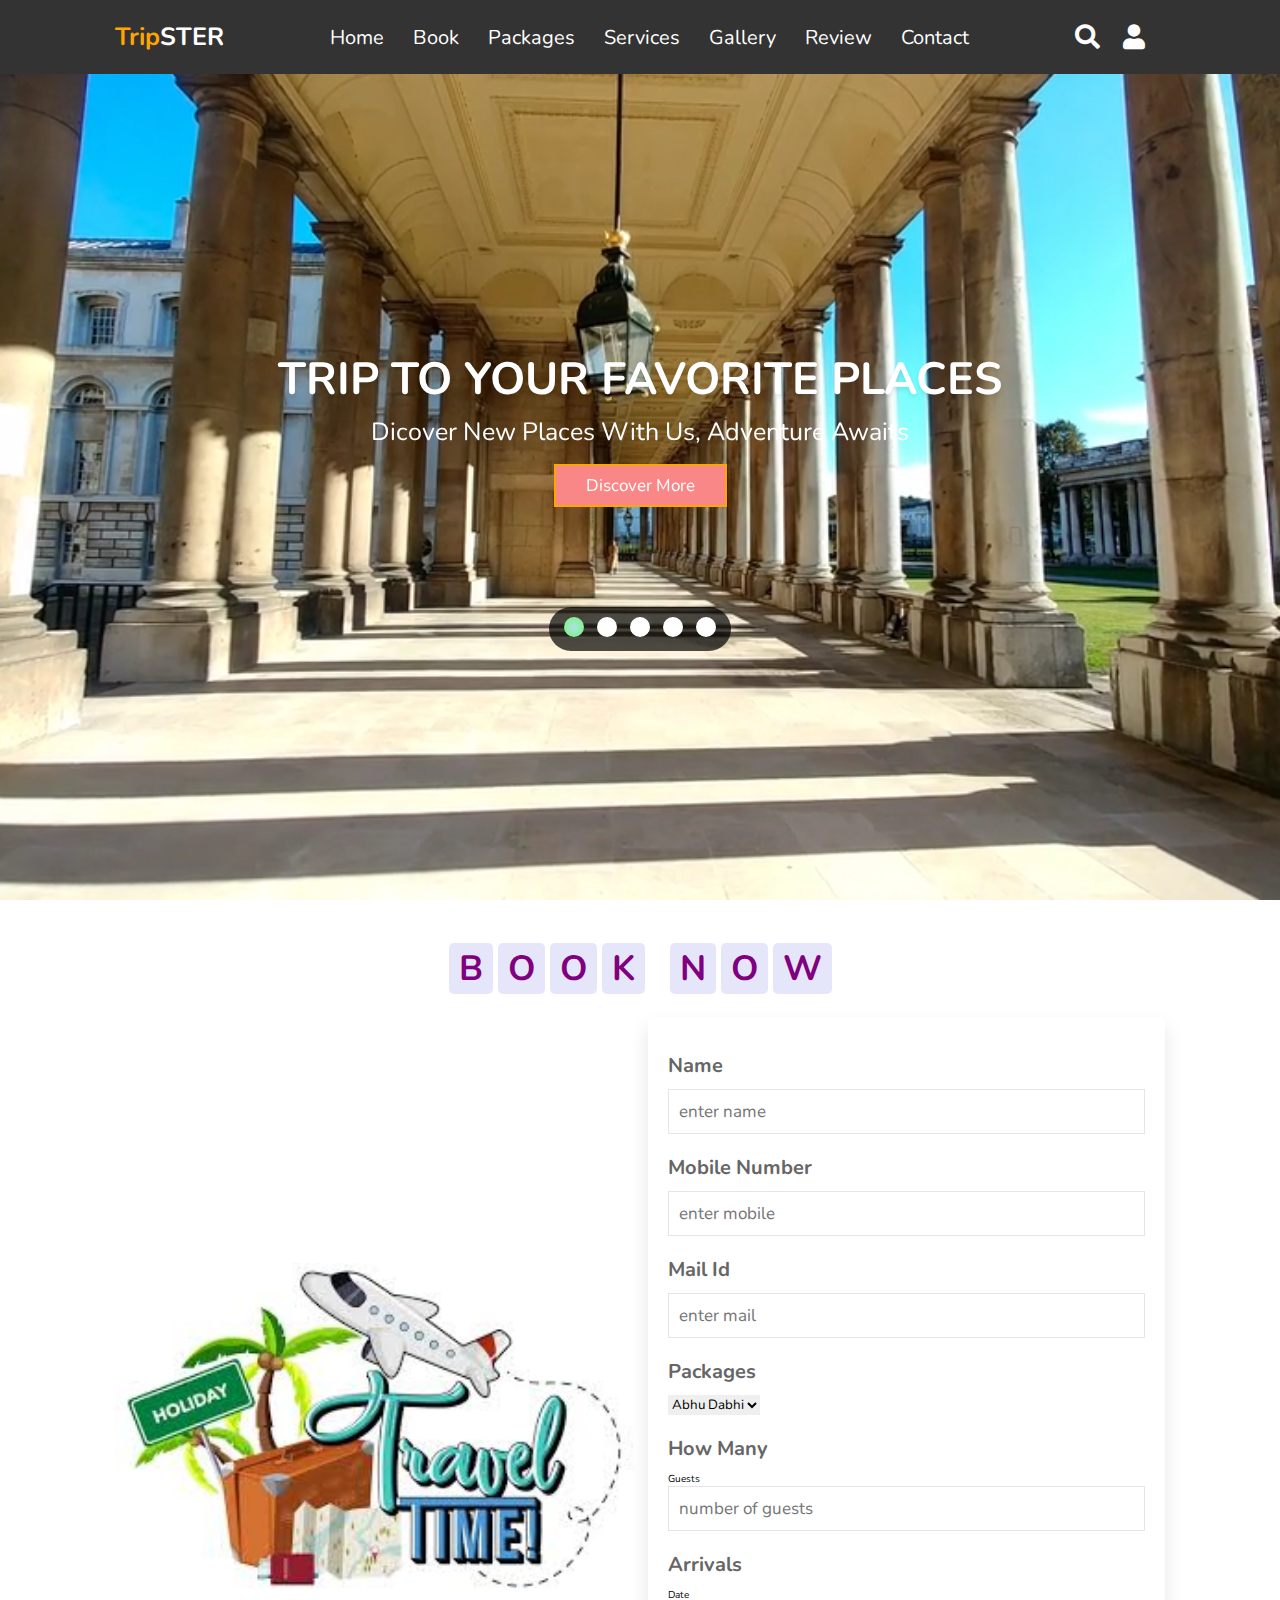
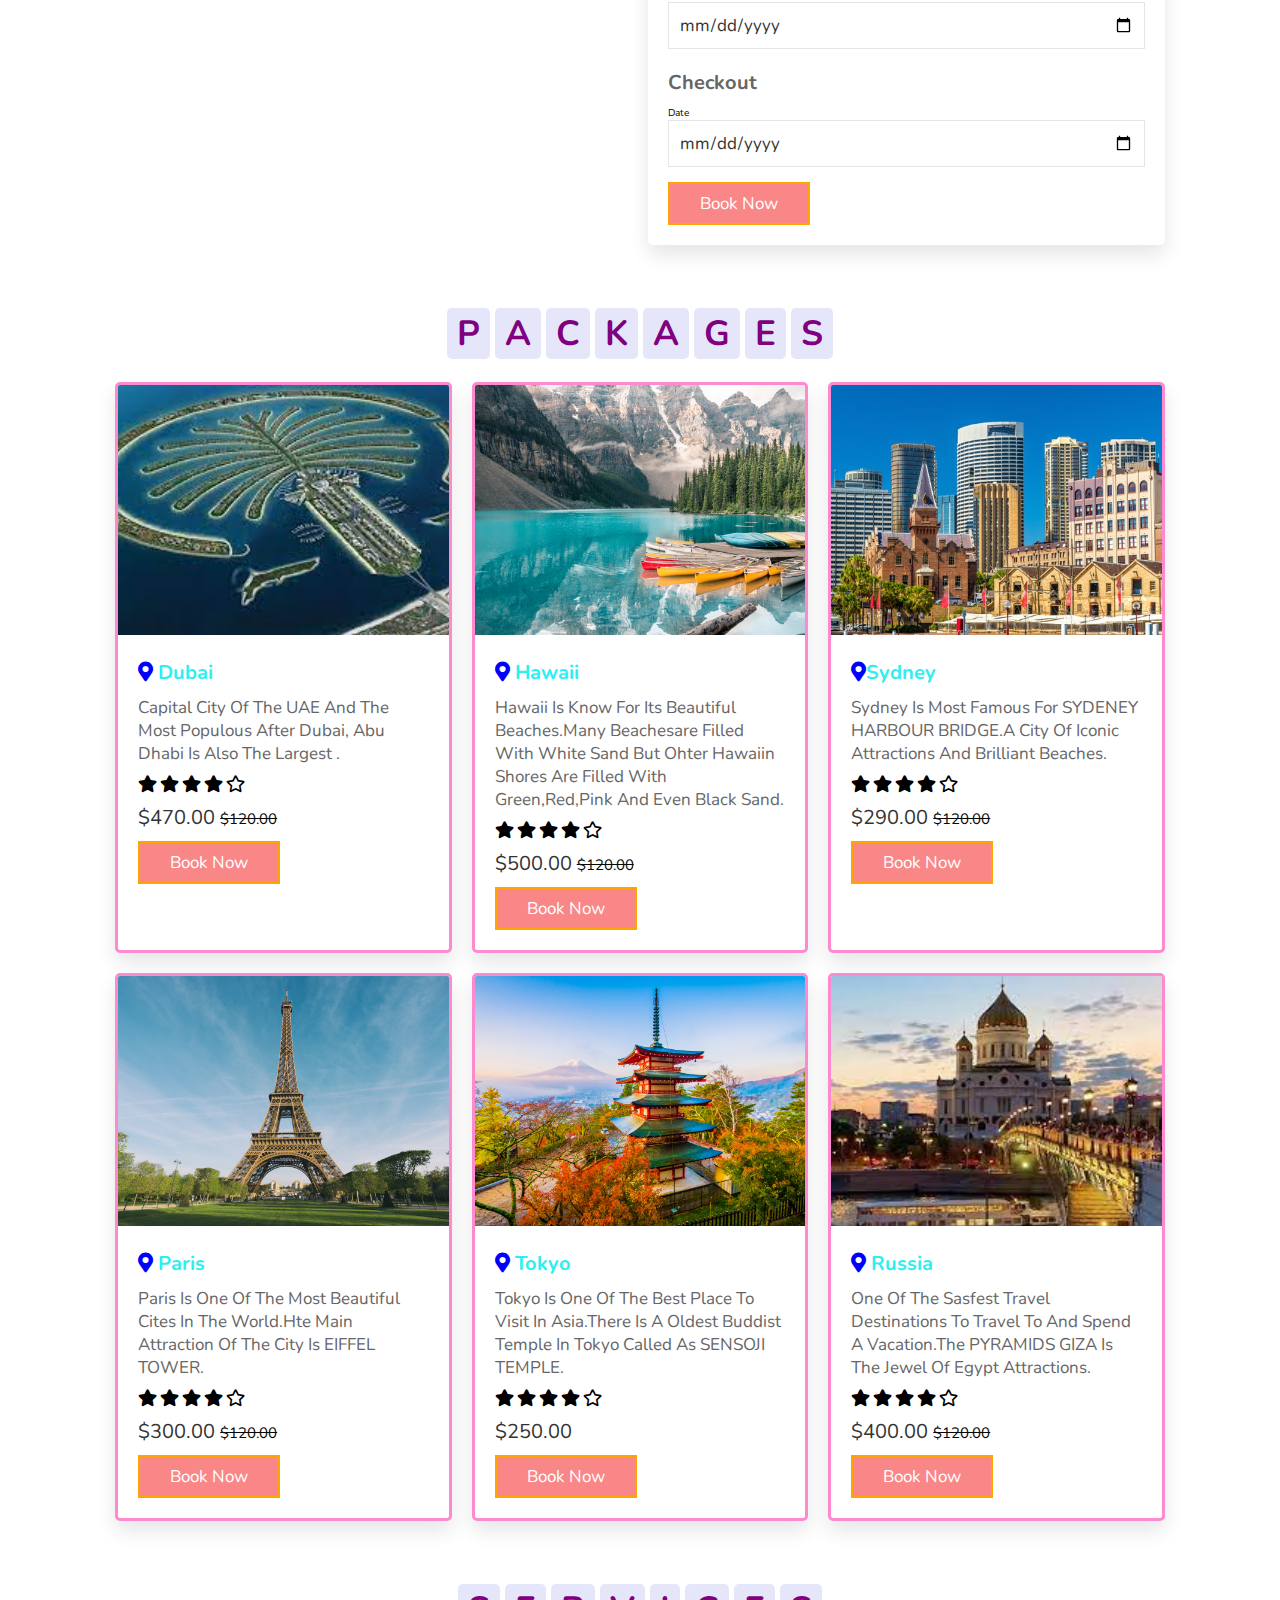
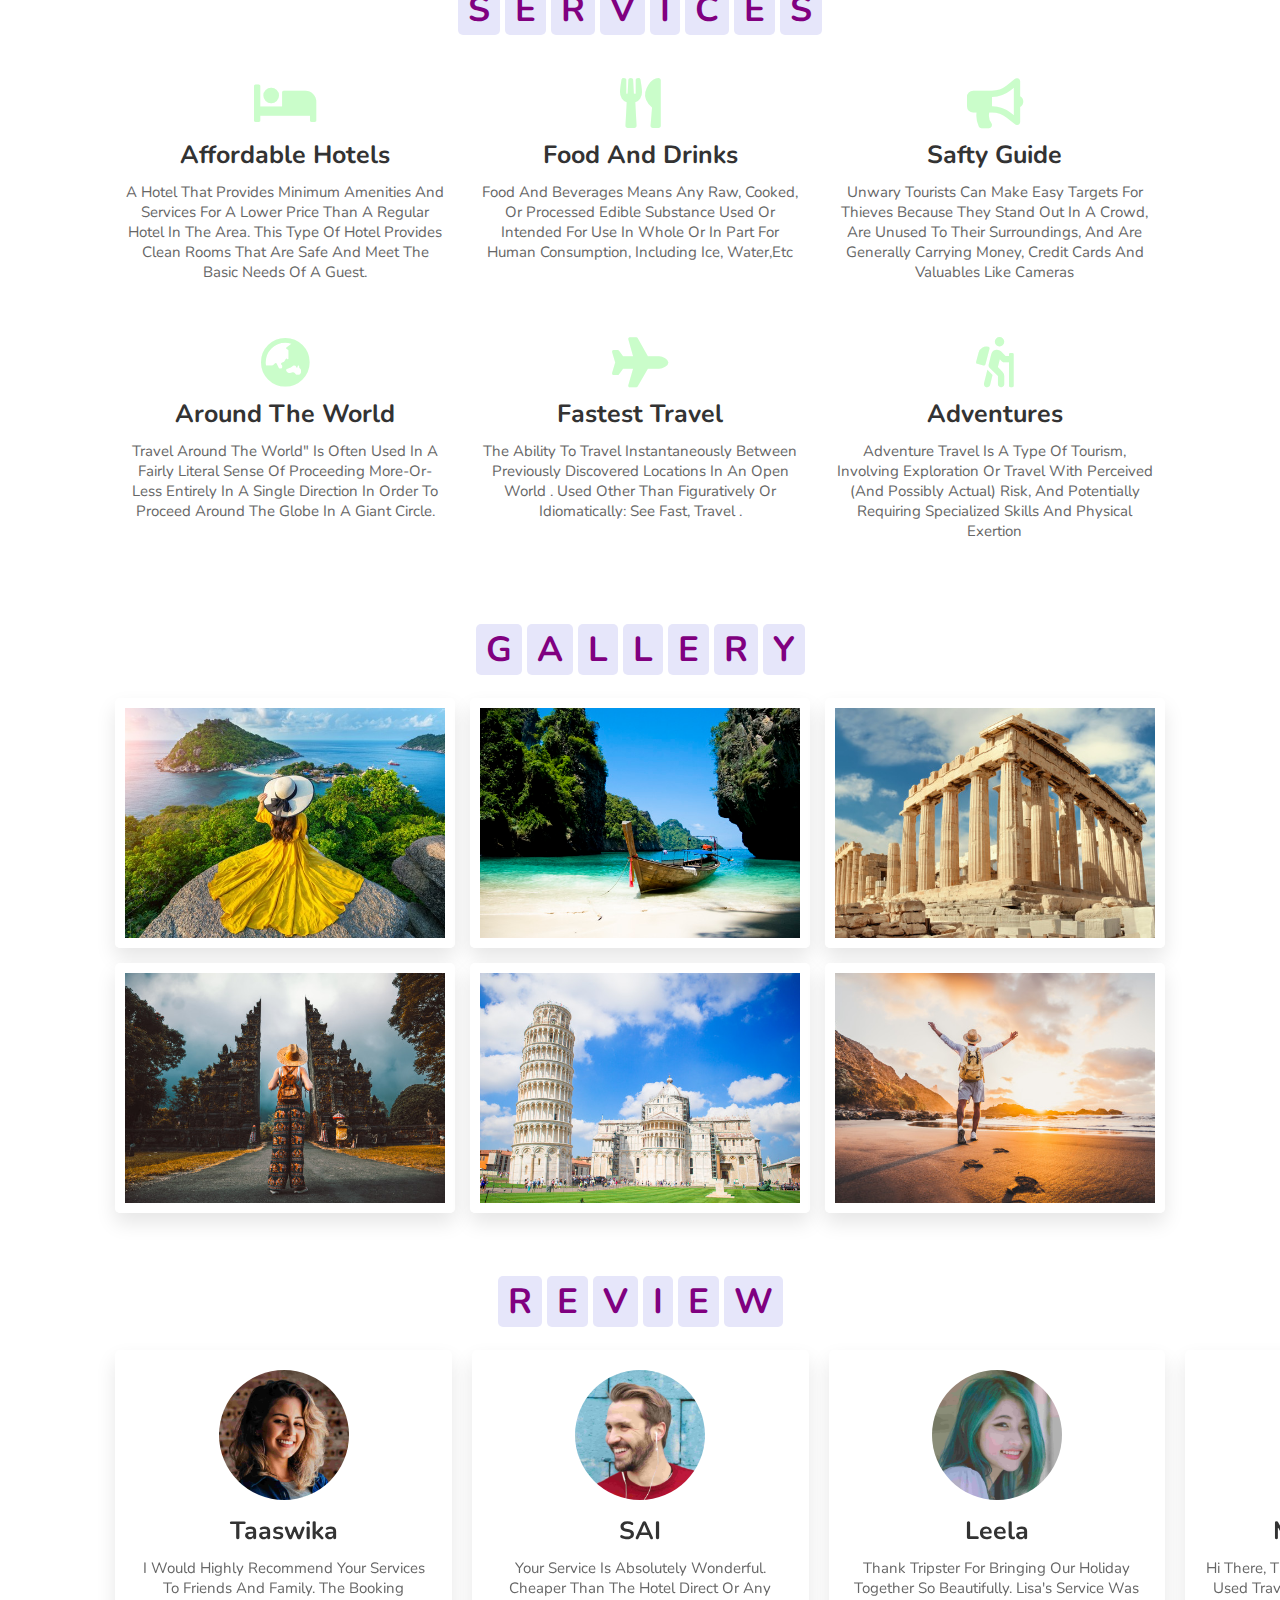
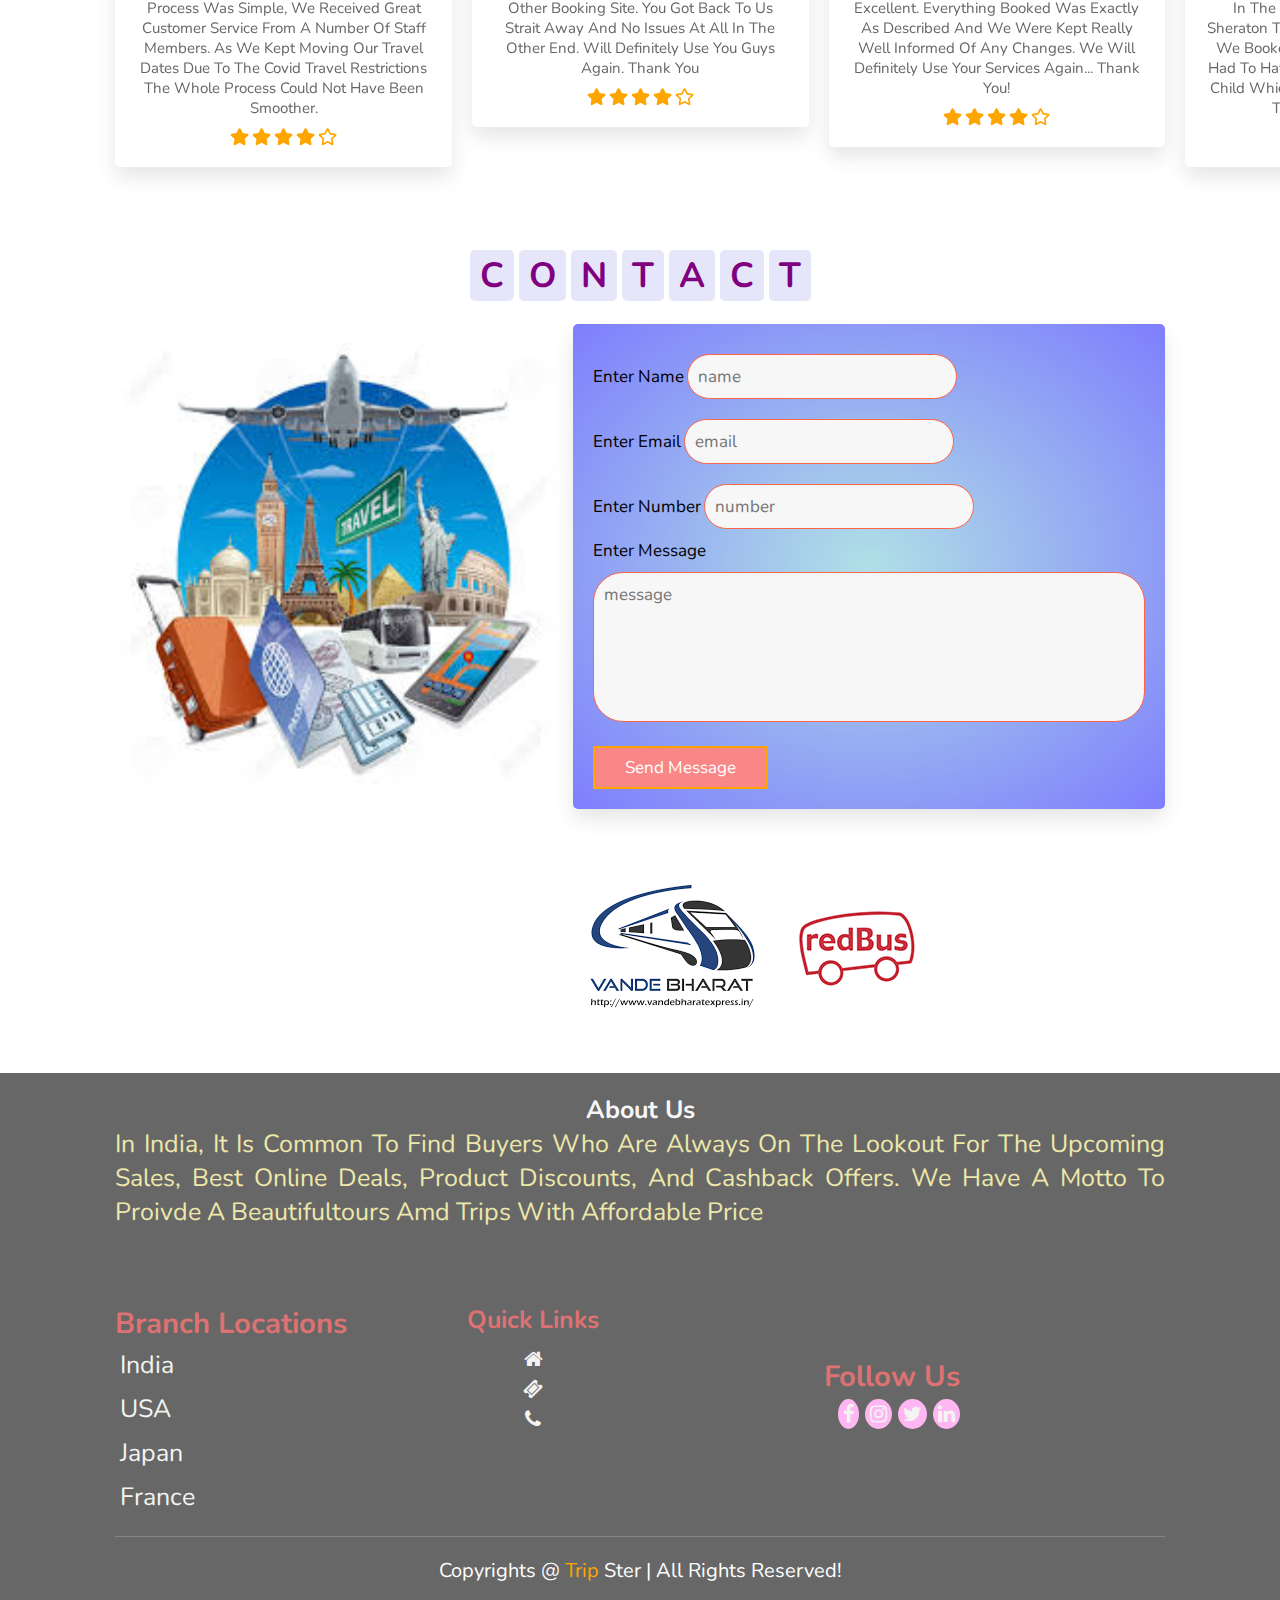
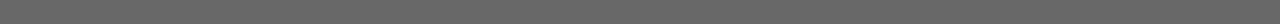
==== commit a2e4f607: "Update index.html" ====
--- a/index.html
+++ b/index.html
@@ -101,7 +101,7 @@
     <div class="row">
 
         <div class="image">
-            <img src="C:\Web_Development\Travel-And-Tour\himg.jpg" alt="">
+            <img src="himg.jpg" alt="">
         </div>
        
         <form action="https://sheetdb.io/api/v1/1cl9ffic5nd1j" method="post" id="sheet1">
@@ -176,7 +176,7 @@
 
         <div class="box">
            
-            <img src="C:\Web_Development\Travel-And-Tour\palm.jpg" alt="">
+            <img src="palm.jpg" alt="">
            
             <div class="content">
 
@@ -190,7 +190,7 @@
                     <i class="far fa-star"></i>
                 </div>
                 <div class="price"> $470.00 <span>$120.00</span> </div>
-                <a href="C:\Users\PANDU\Downloads\Travelling-main\Travelling-main\dubai.html" class="btn">book now</a>
+                <a href="dubai.html" class="btn">book now</a>
             </div>
         </div>
 
@@ -207,7 +207,7 @@
                     <i class="far fa-star"></i>
                 </div>
                 <div class="price"> $500.00 <span>$120.00</span> </div>
-                <a href="C:\Users\PANDU\Downloads\Travelling-main\Travelling-main\Hawai.html" class="btn">book now</a>
+                <a href="Hawai.html" class="btn">book now</a>
             </div>
         </div>
 
@@ -224,7 +224,7 @@
                     <i class="far fa-star"></i>
                 </div>
                 <div class="price"> $290.00 <span>$120.00</span> </div>
-                <a href="C:\Users\PANDU\Downloads\Travelling-main\Travelling-main\sydney.html" class="btn">book now</a>
+                <a href="sydney.html" class="btn">book now</a>
             </div>
         </div>
 
@@ -241,7 +241,7 @@
                     <i class="far fa-star"></i>
                 </div>
                 <div class="price"> $300.00 <span>$120.00</span> </div>
-                <a href="C:\Users\PANDU\Downloads\Travelling-main\Travelling-main\paris.html" class="btn">book now</a>
+                <a href="paris.html" class="btn">book now</a>
             </div>
         </div>
 
@@ -258,12 +258,12 @@
                     <i class="far fa-star"></i>
                 </div>
                 <div class="price"> $250.00  </div>
-                <a href="C:\Users\PANDU\Downloads\Travelling-main\Travelling-main\Tokyo.html" class="btn">book now</a>
-            </div>
-        </div>
-
-        <div class="box">
-            <img src="C:\Web_Development\Travel-And-Tour\russia.jfif" alt="">
+                <a href="Tokyo.html" class="btn">book now</a>
+            </div>
+        </div>
+
+        <div class="box">
+            <img src="russia.jfif" alt="">
             <div class="content">
                 <h3><a href="https://www.google.com/maps/place/Russia/@55,103,3z/data=!3m1!4b1!4m5!3m4!1s0x453c569a896724fb:0x1409fdf86611f613!8m2!3d61.52401!4d105.318756?coh=164777&entry=tt"><i class="fas fa-map-marker-alt"></i> </a>russia</h3>
                 <p>One of the sasfest travel destinations to travel to and spend a vacation.The PYRAMIDS GIZA is the jewel of egypt attractions.</p>
@@ -275,7 +275,7 @@
                     <i class="far fa-star"></i>
                 </div>
                 <div class="price"> $400.00 <span>$120.00</span> </div>
-                <a href="C:\Users\PANDU\Downloads\Travelling-main\Travelling-main\Russia.html" class="btn">book now</a>
+                <a href="Russia.html" class="btn">book now</a>
             </div>
         </div>
 
@@ -369,7 +369,7 @@
             <div class="content">
                 <h3>amazing places</h3>
                 <p>Mumbai is the capital city of Maharashtra located on the west coast of the Indian peninsula.</p>
-                <a href="C:\Users\PANDU\Downloads\Travelling-main\Travelling-main\see more.html" class="btn">see more</a>
+                <a href="see more.html" class="btn">see more</a>
             </div>
         </div>
         <div class="box">
@@ -377,7 +377,7 @@
             <div class="content">
                 <h3>amazing places</h3>
                 <p>Hawaii is a beautiful island state surrounded by an exquisite body of water and rich in culture</p>
-                <a href="C:\Users\PANDU\Downloads\Travelling-main\Travelling-main\see more.html" class="btn">see more</a>
+                <a href="see more.html" class="btn">see more</a>
             </div>
         </div>
         <div class="box">
@@ -385,7 +385,7 @@
             <div class="content">
                 <h3>amazing places</h3>
                 <p>Sydney is Australia’s gateway to the world. There are so many places to see in this cosmopolitan city</p>
-                <a href="C:\Users\PANDU\Downloads\Travelling-main\Travelling-main\see more.html" class="btn">see more</a>
+                <a href="see more.html" class="btn">see more</a>
             </div>
         </div>
         <div class="box">
@@ -393,7 +393,7 @@
             <div class="content">
                 <h3>amazing places</h3>
                 <p>A girl who goes on a lot of vacations paid for by guys and posts about it on Instagram</p>
-                <a href="C:\Users\PANDU\Downloads\Travelling-main\Travelling-main\see more.html" class="btn">see more</a>
+                <a href="see more.html" class="btn">see more</a>
             </div>
         </div>
         <div class="box">
@@ -401,7 +401,7 @@
             <div class="content">
                 <h3>amazing places</h3>
                 <p>Sensō-JI is Tokyo’s biggest antiquated Buddhist temple and a significant place in Tokyo.</p>
-                <a href="C:\Users\PANDU\Downloads\Travelling-main\Travelling-main\see more.html" class="btn">see more</a>
+                <a href="see more.html" class="btn">see more</a>
             </div>
         </div>
         <div class="box">
@@ -409,7 +409,7 @@
             <div class="content">
                 <h3>amazing places</h3>
                 <p>A man travels the world in search of what he needs… and returns home to find it.</p>
-                <a href="C:\Users\PANDU\Downloads\Travelling-main\Travelling-main\see more.html" class="btn">see more</a>
+                <a href="see more.html" class="btn">see more</a>
             </div>
         </div>
         
@@ -522,7 +522,7 @@
     <div class="row">
 
         <div class="image">
-            <img src="C:\Web_Development\Travel-And-Tour\cimg.jpg" alt="">
+            <img src="cimg.jpg" alt="">
         </div>
 
         <form action="https://formspree.io/f/xyyayzdg" method="post">
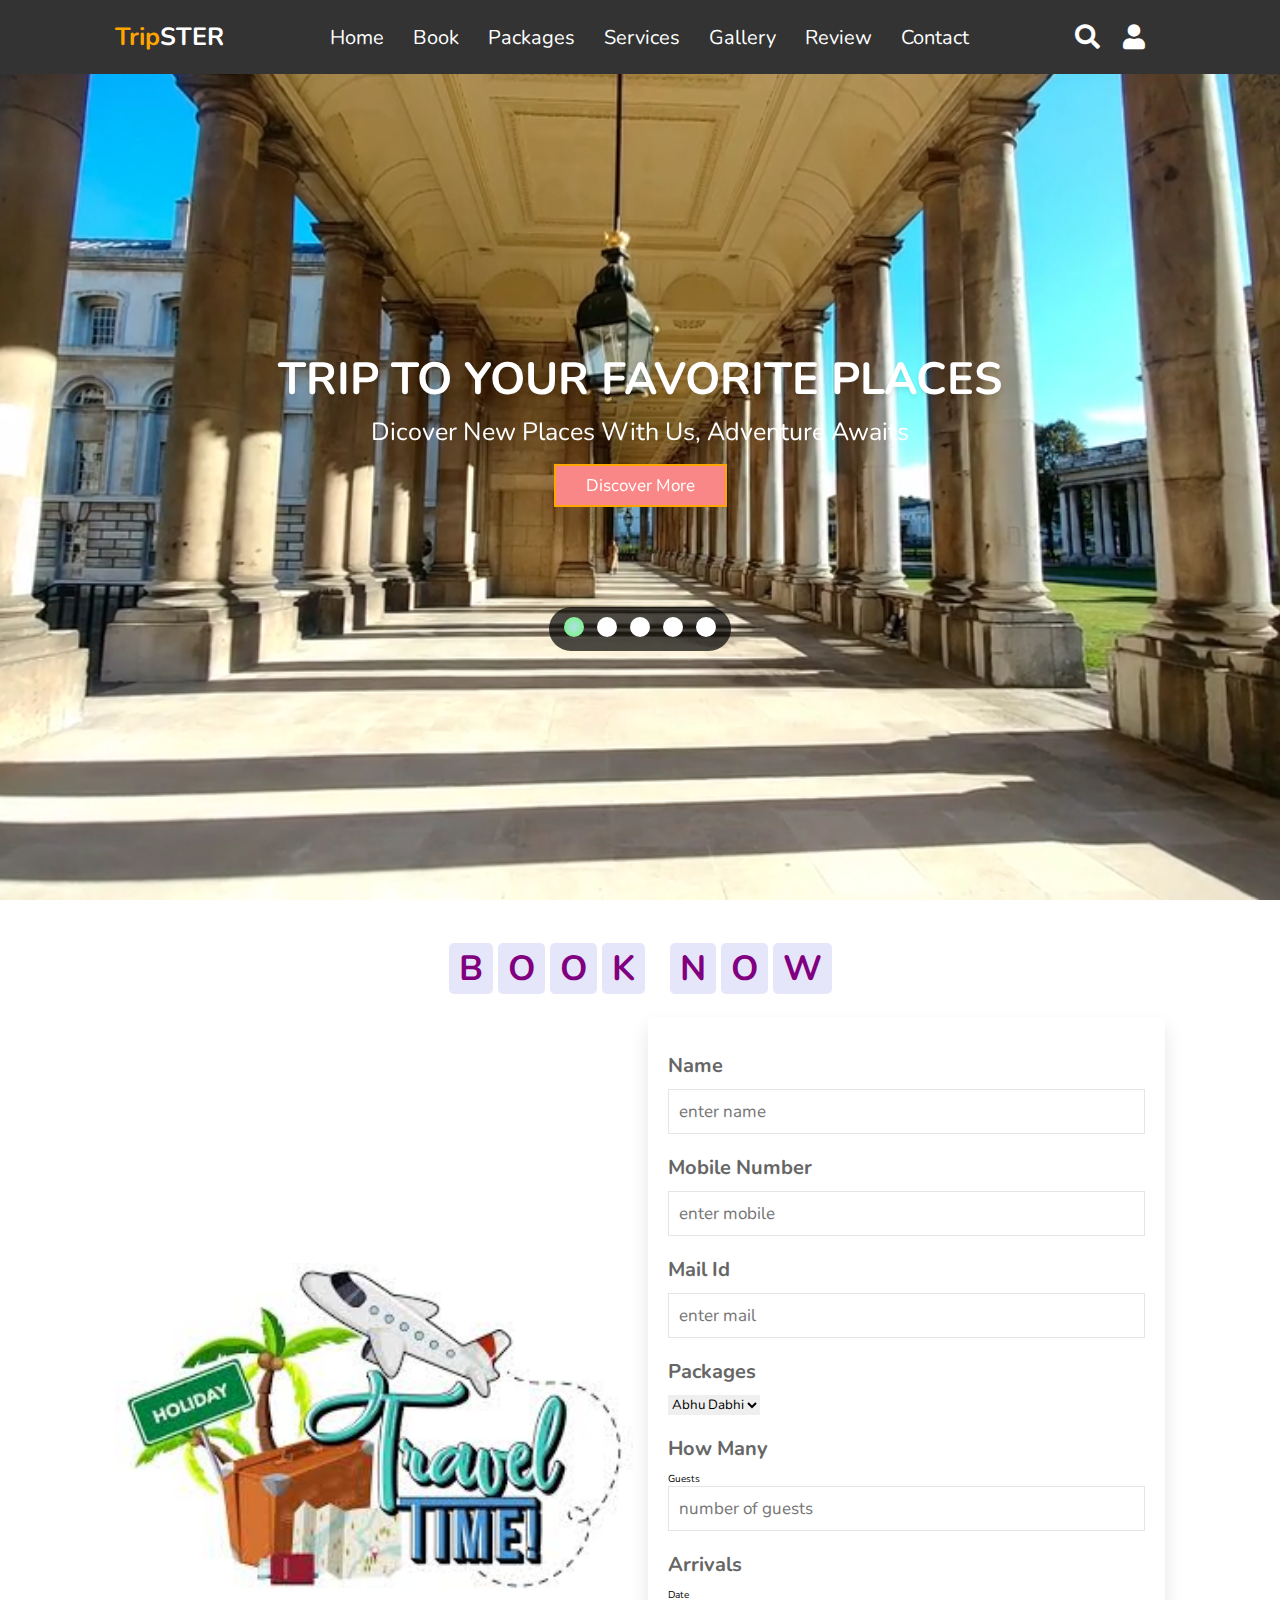
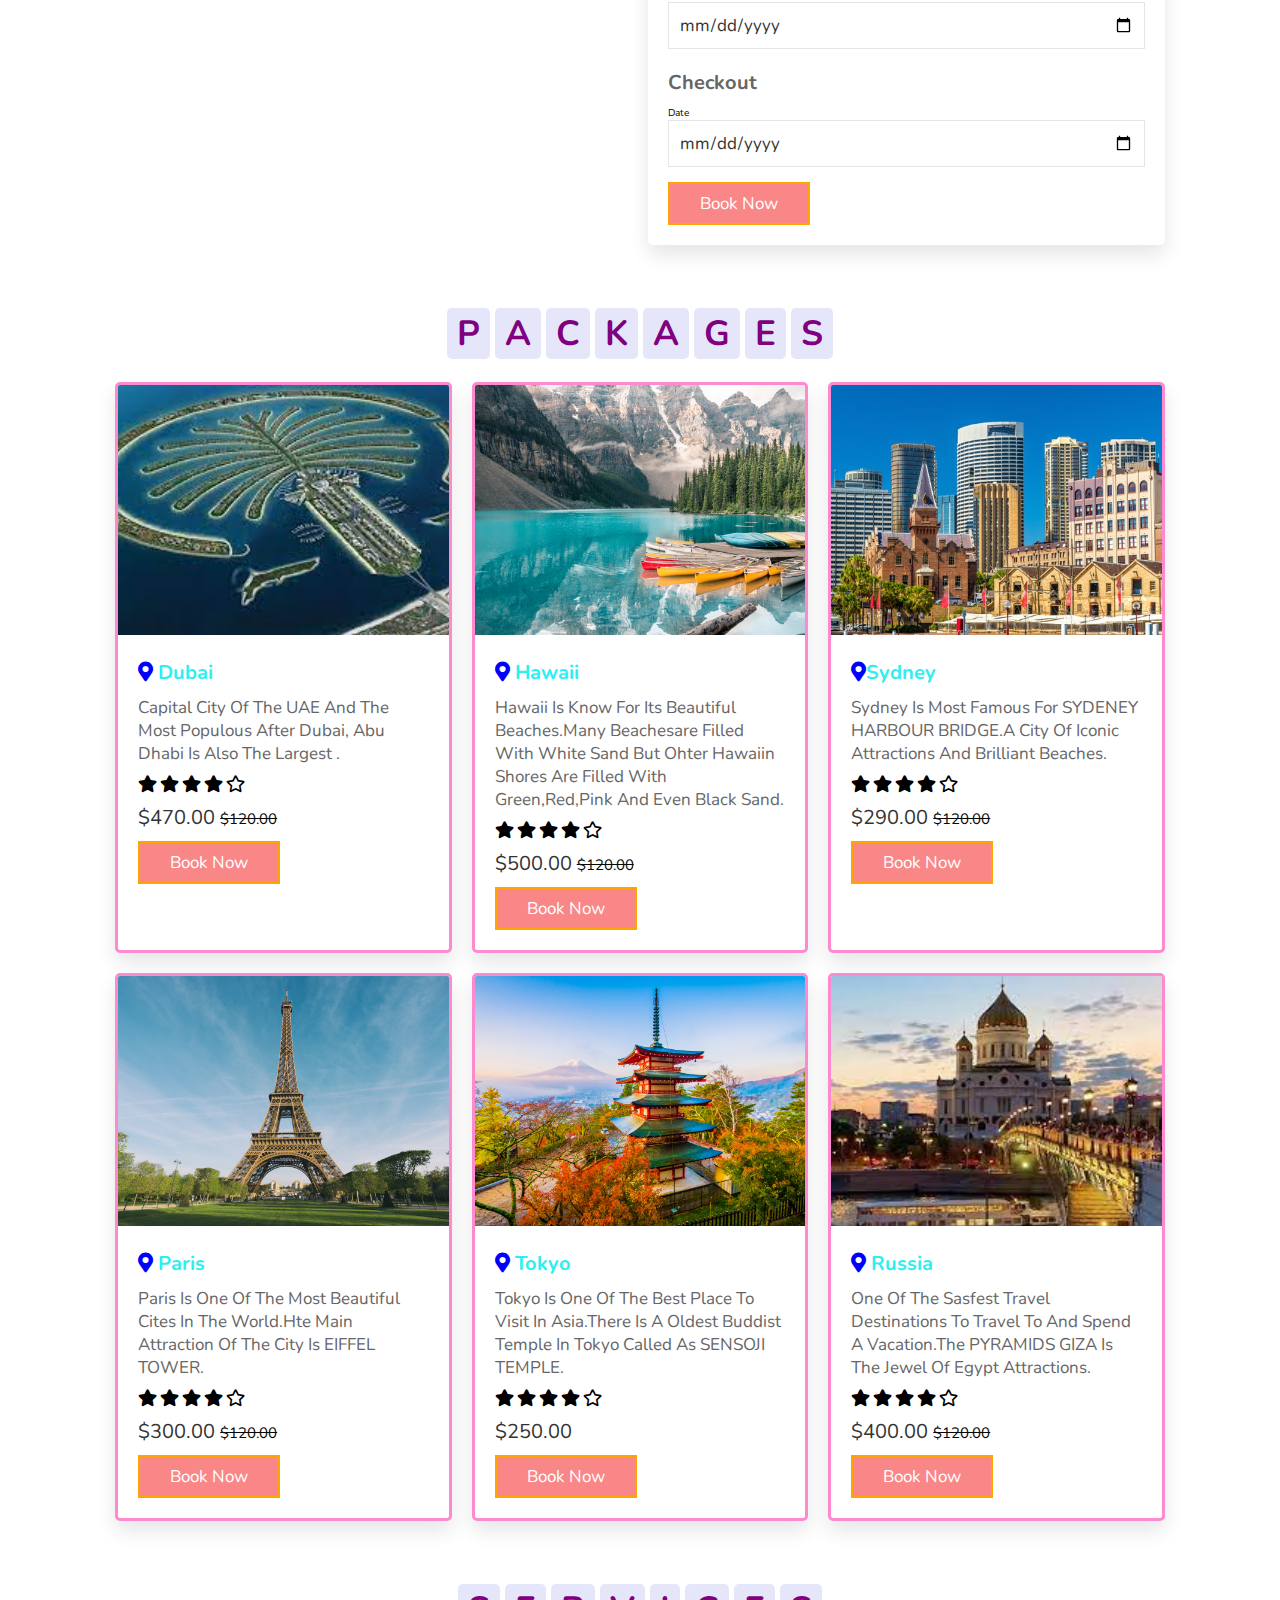
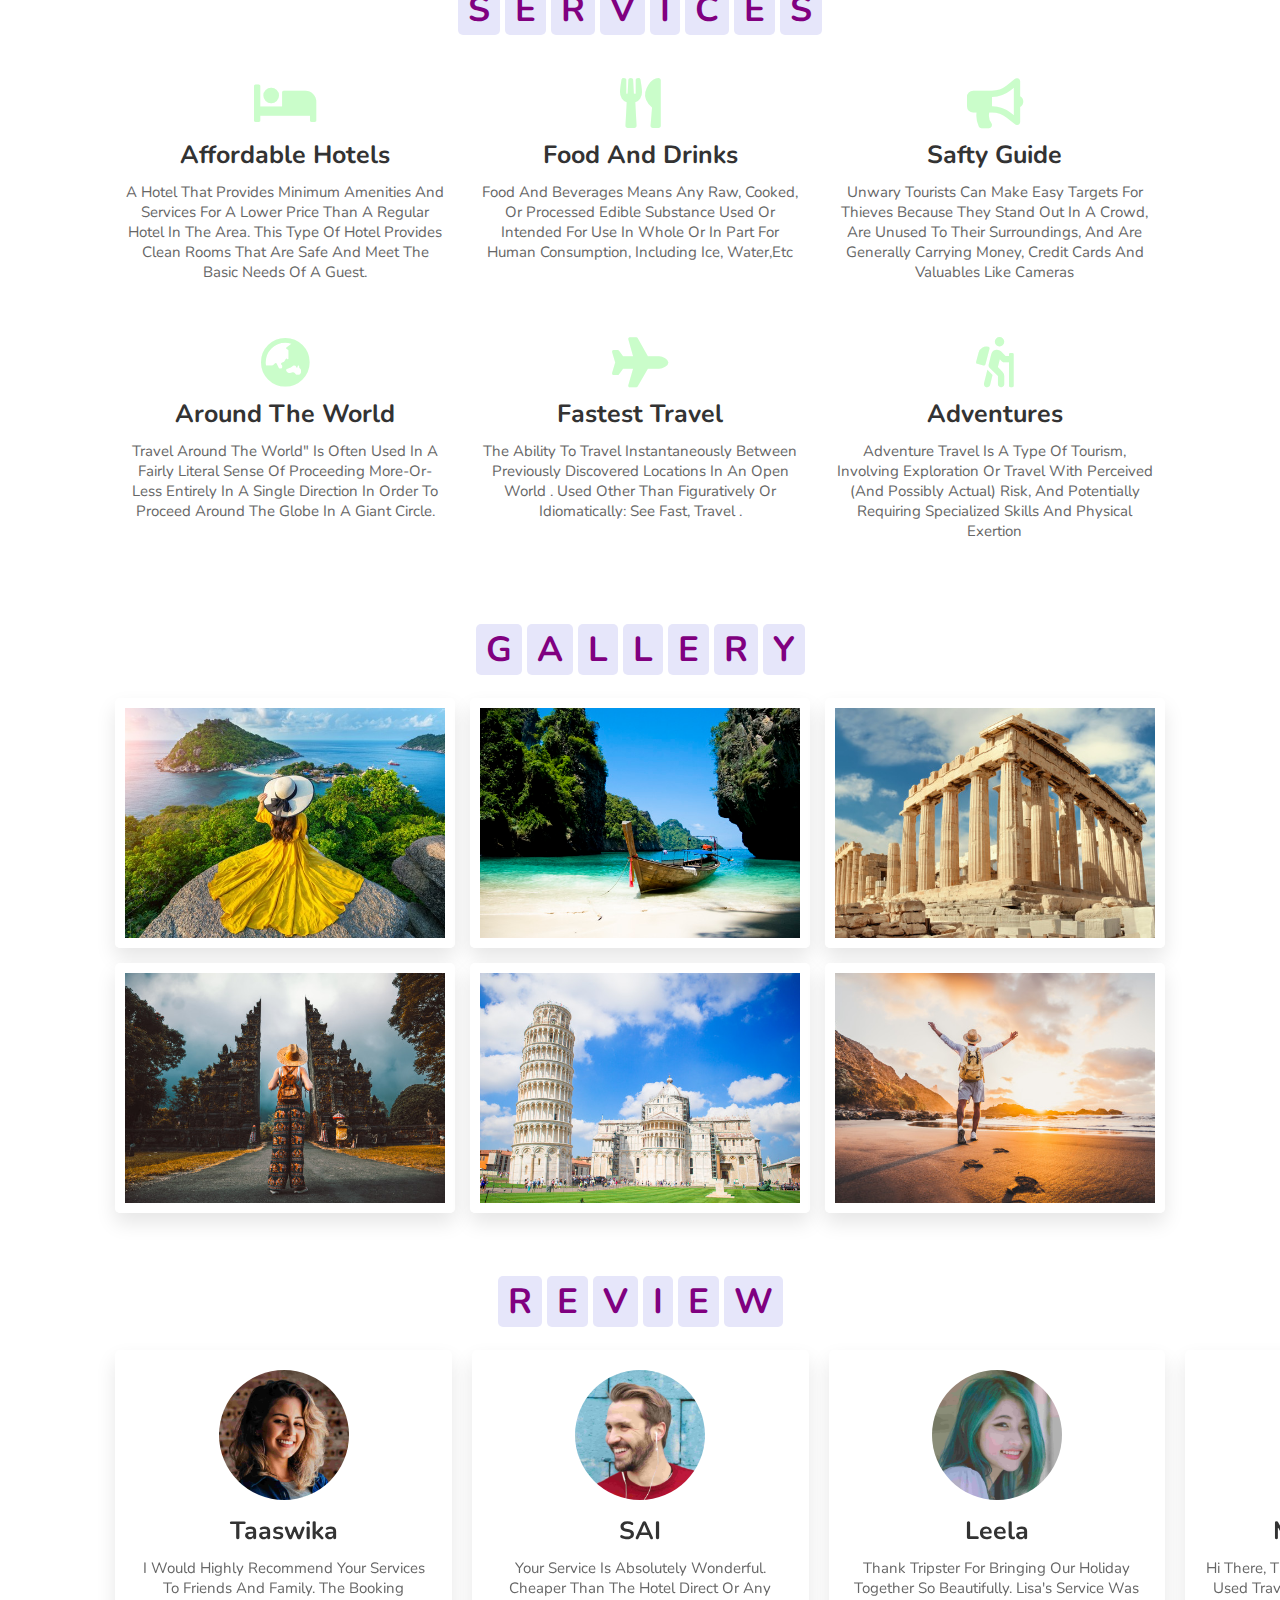
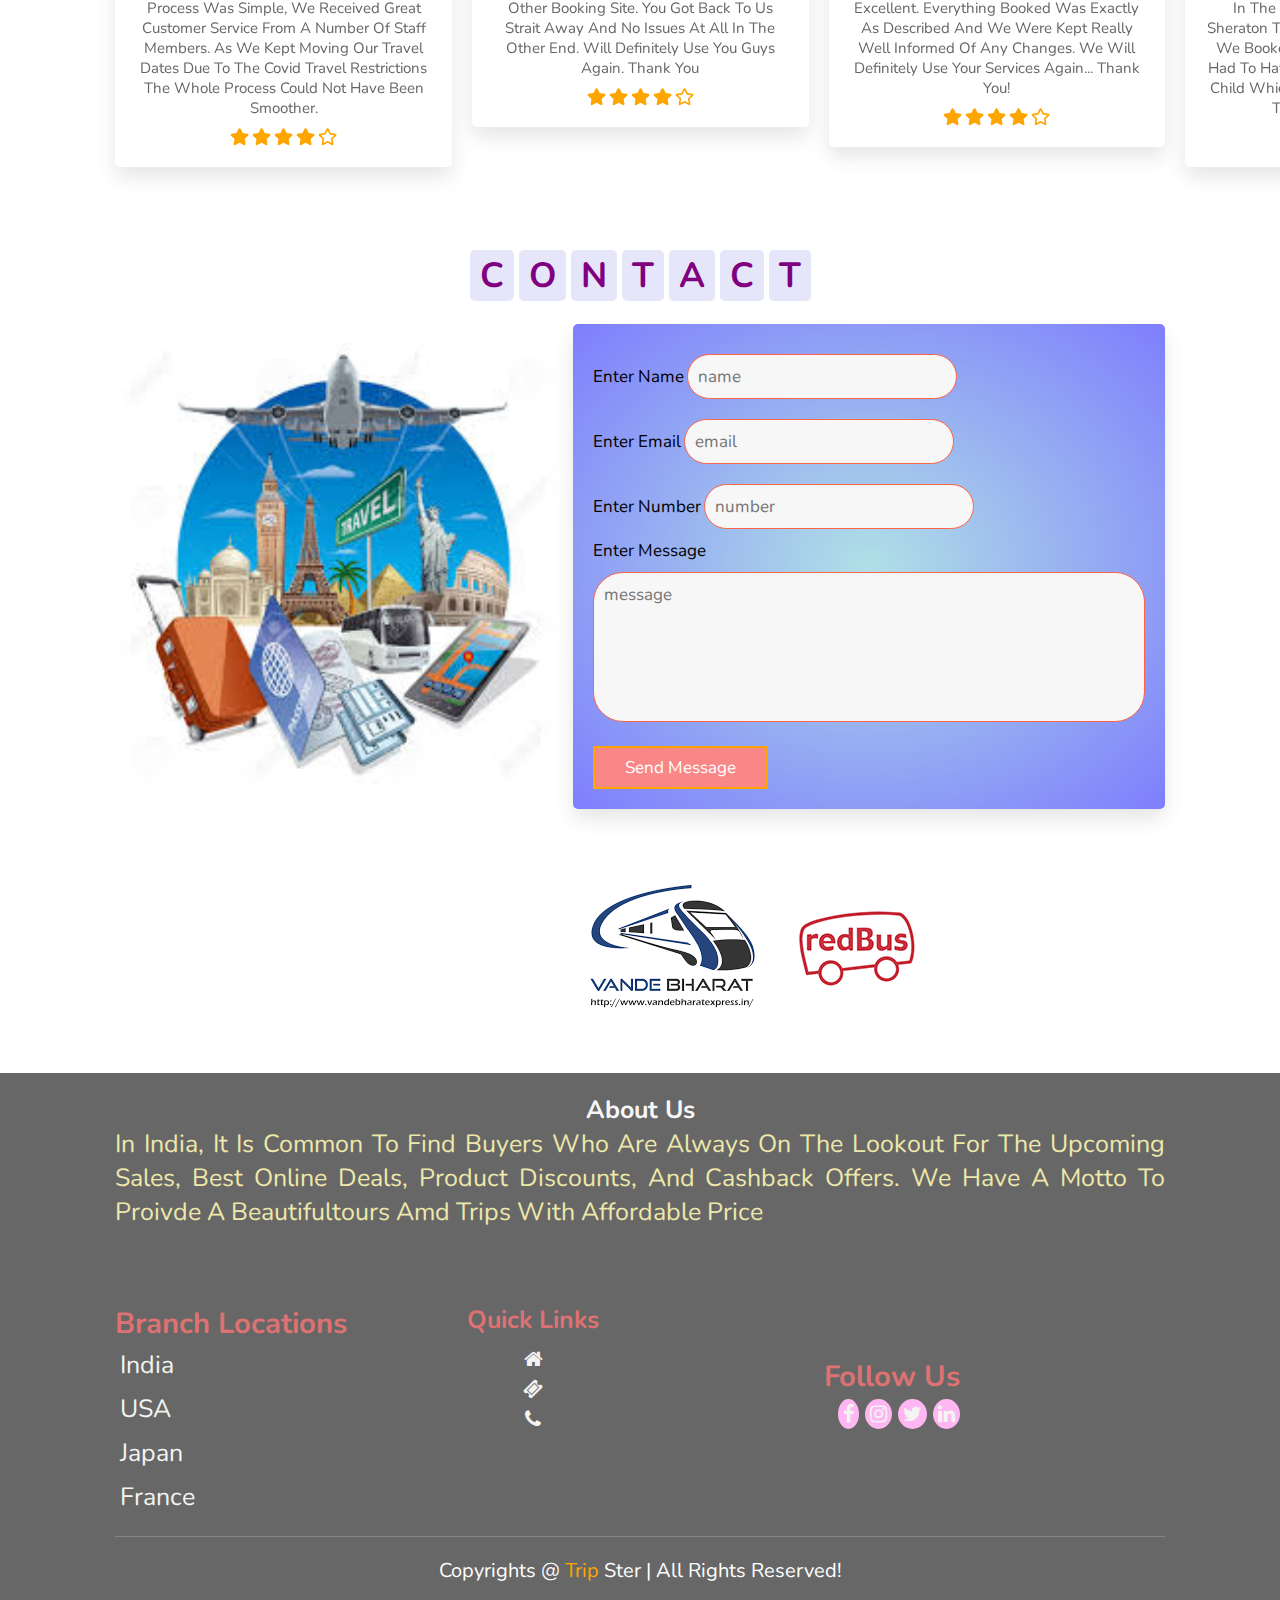
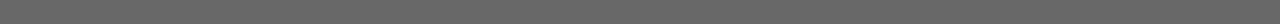
==== commit fe9956bf: "view port code is remove" ====
--- a/index.html
+++ b/index.html
@@ -2,7 +2,7 @@
 <html lang="en">
 <head>
     <meta charset="UTF-8">
-    <meta name="viewport" content="width=device-width, initial-scale=1.0">
+    
     <title> Tour And Travel Agency</title>
     <link rel="icon" type="image" href="apple-touch-icon.png">
     <link rel="stylesheet" href="https://unpkg.com/swiper/swiper-bundle.min.css" />
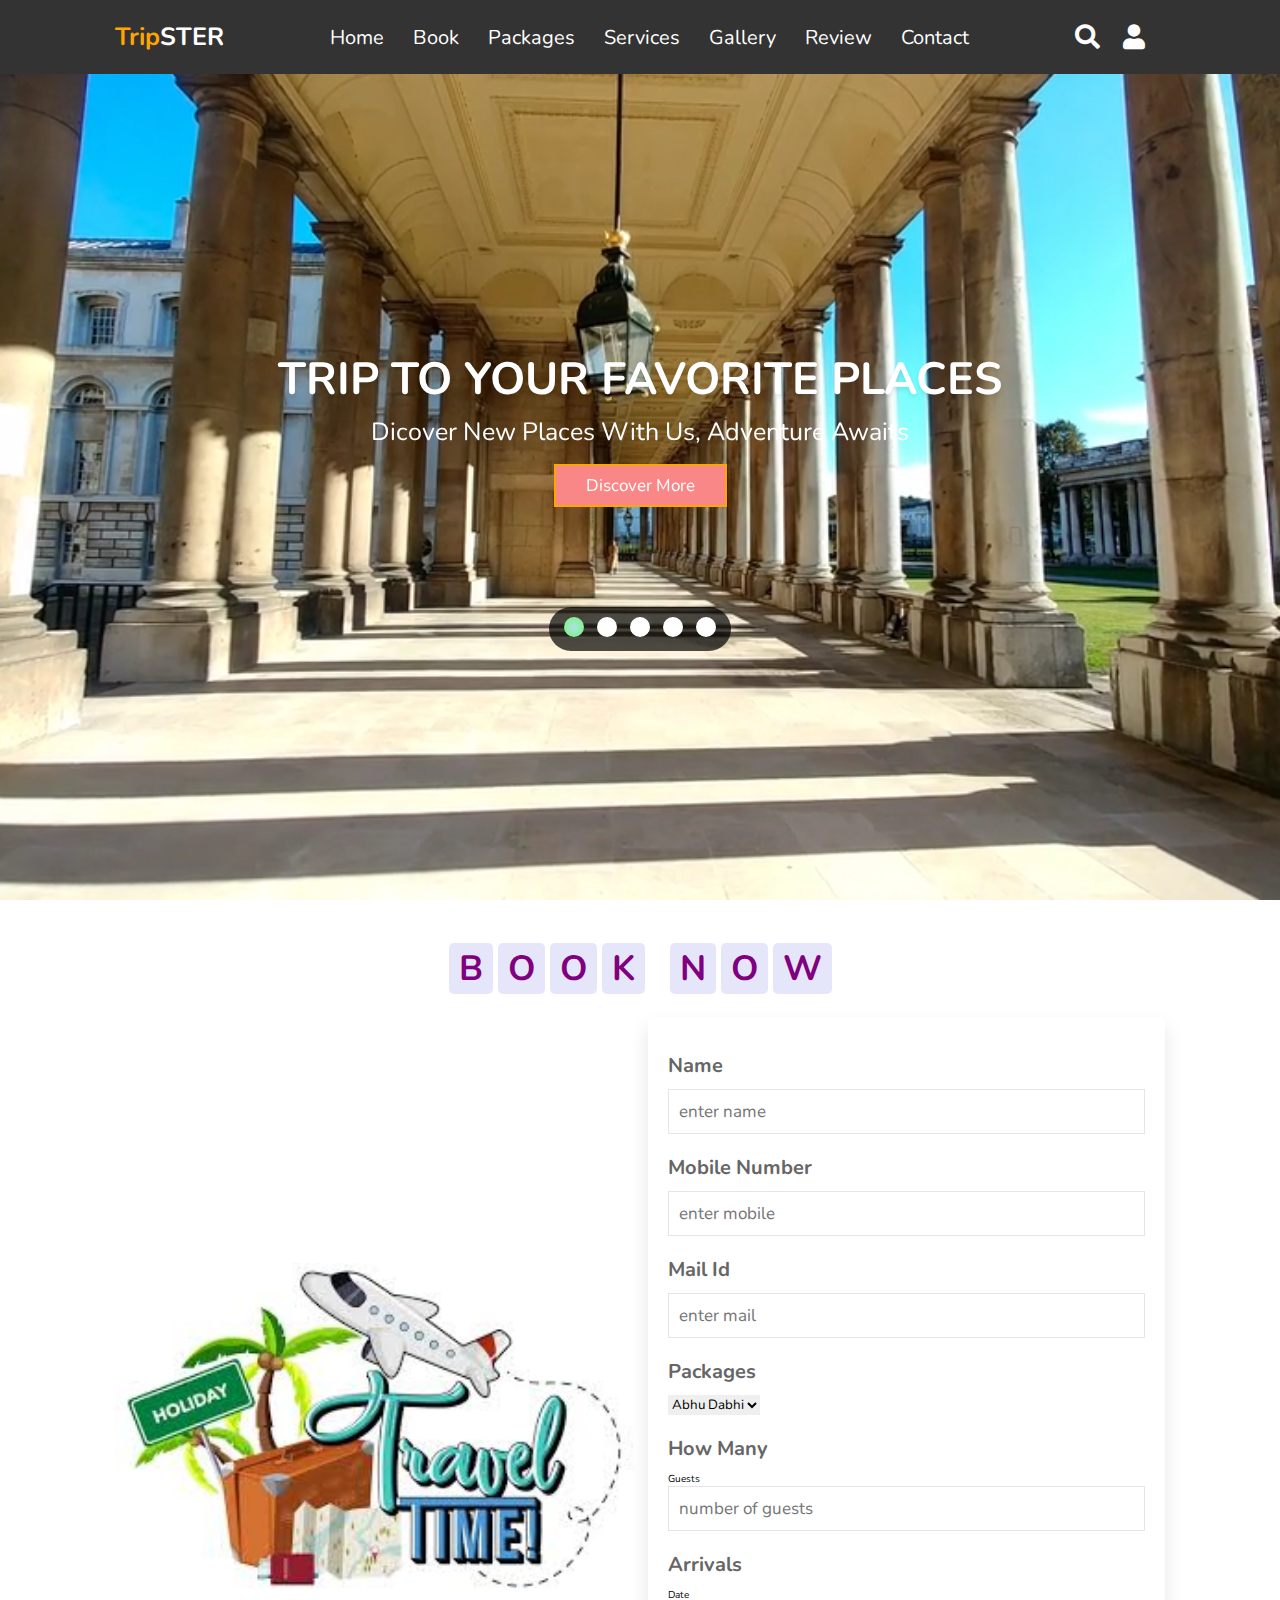
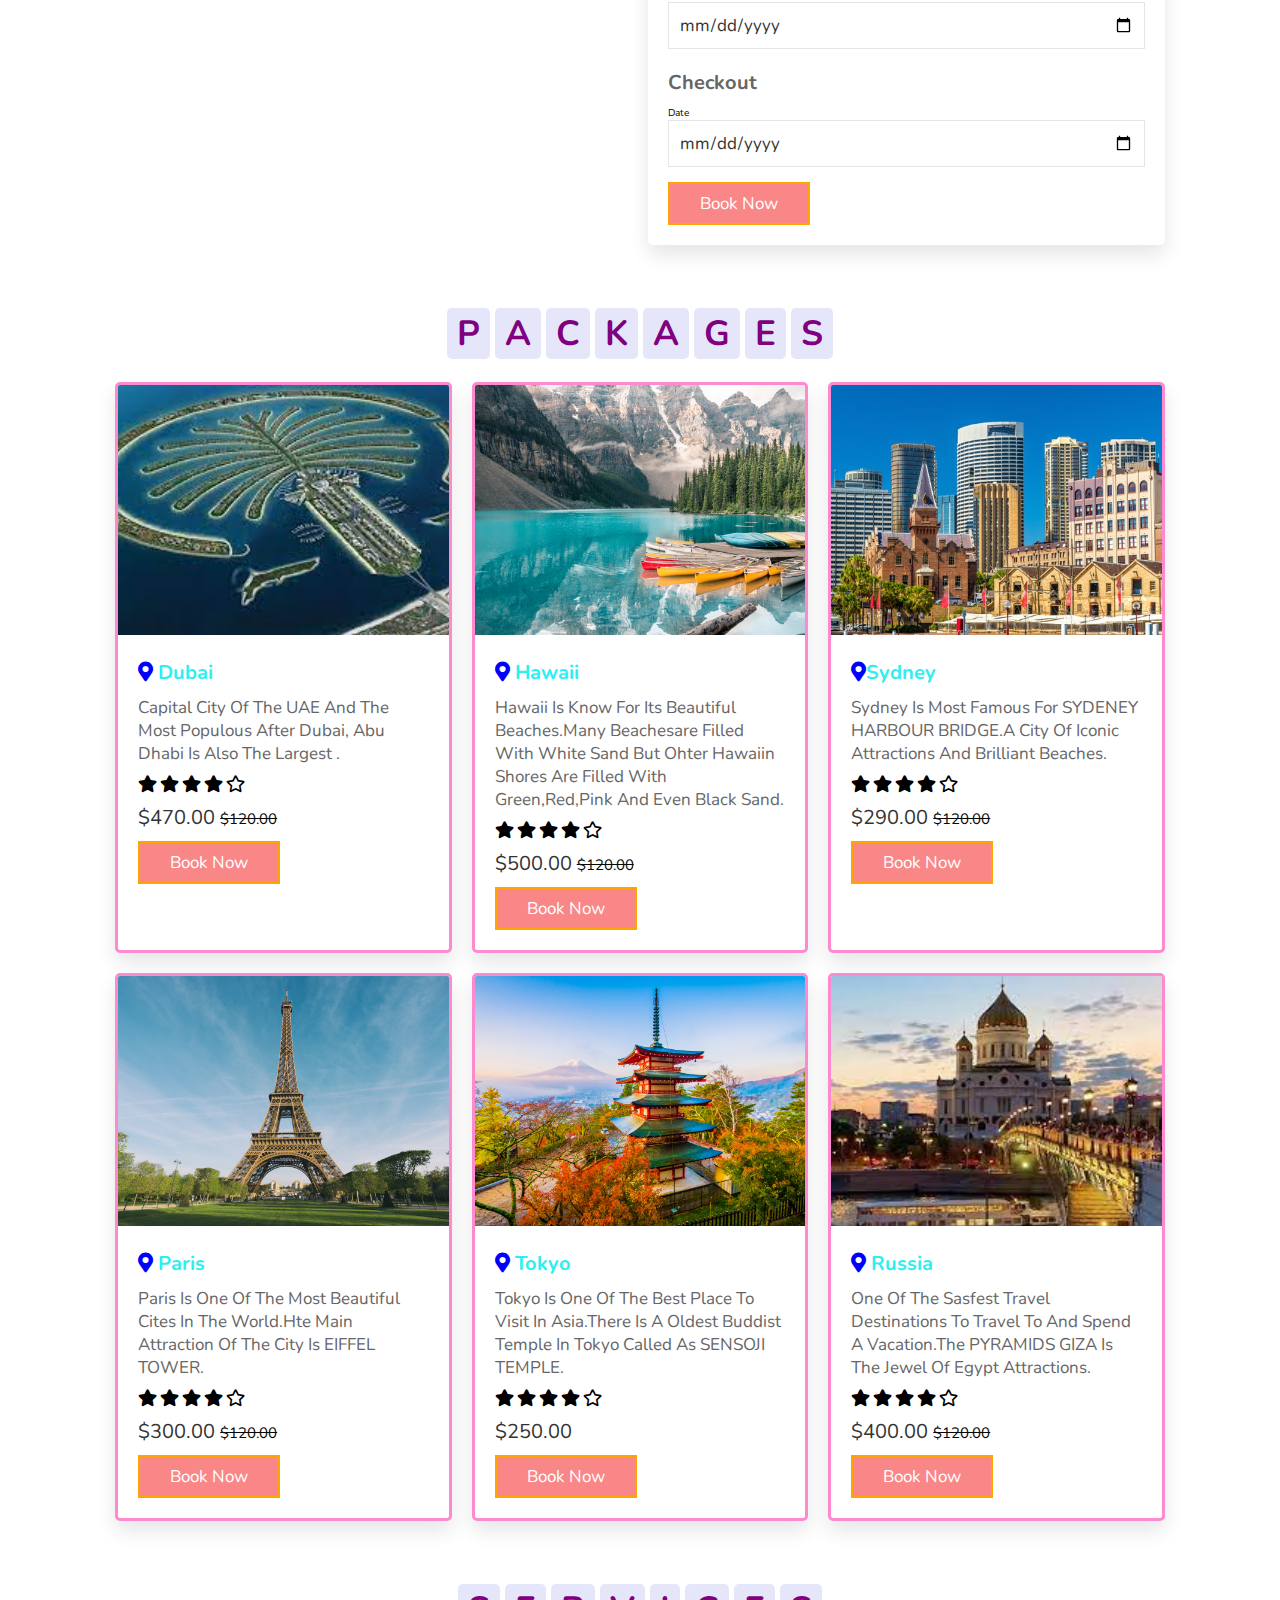
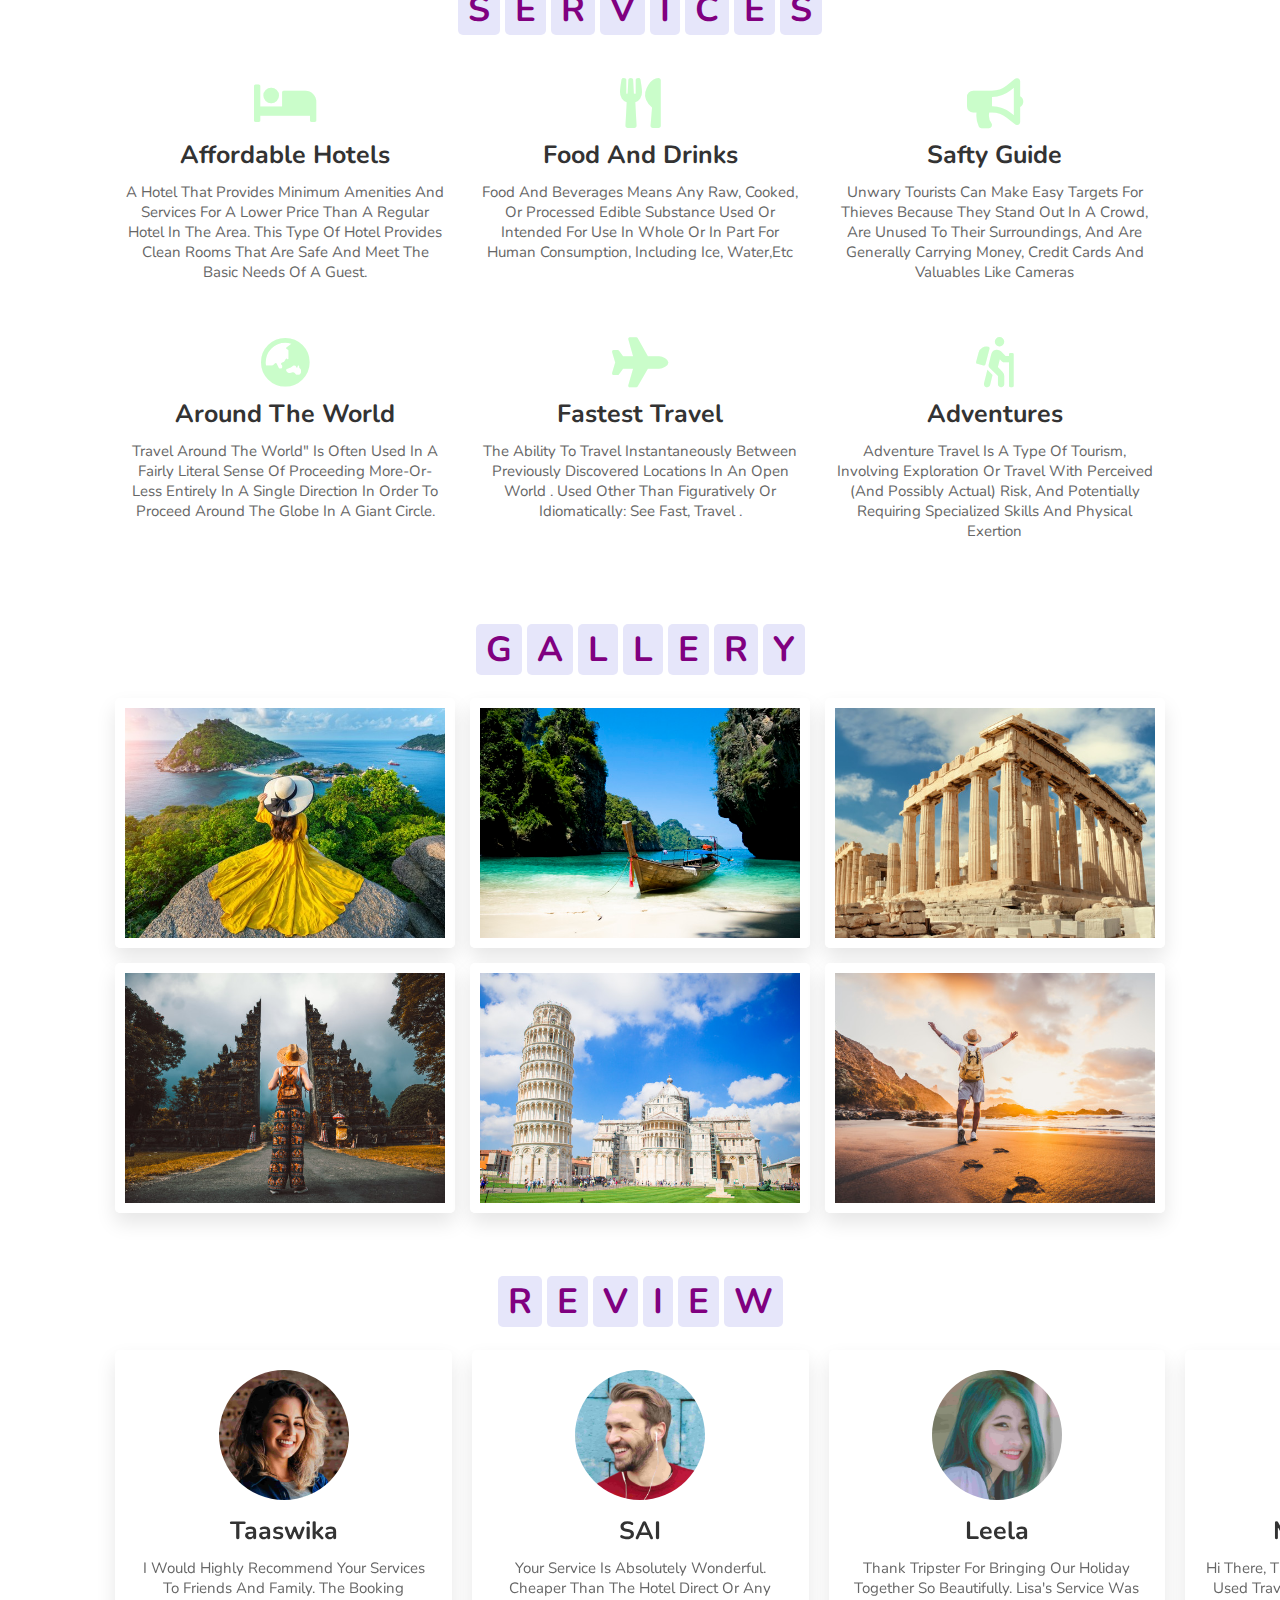
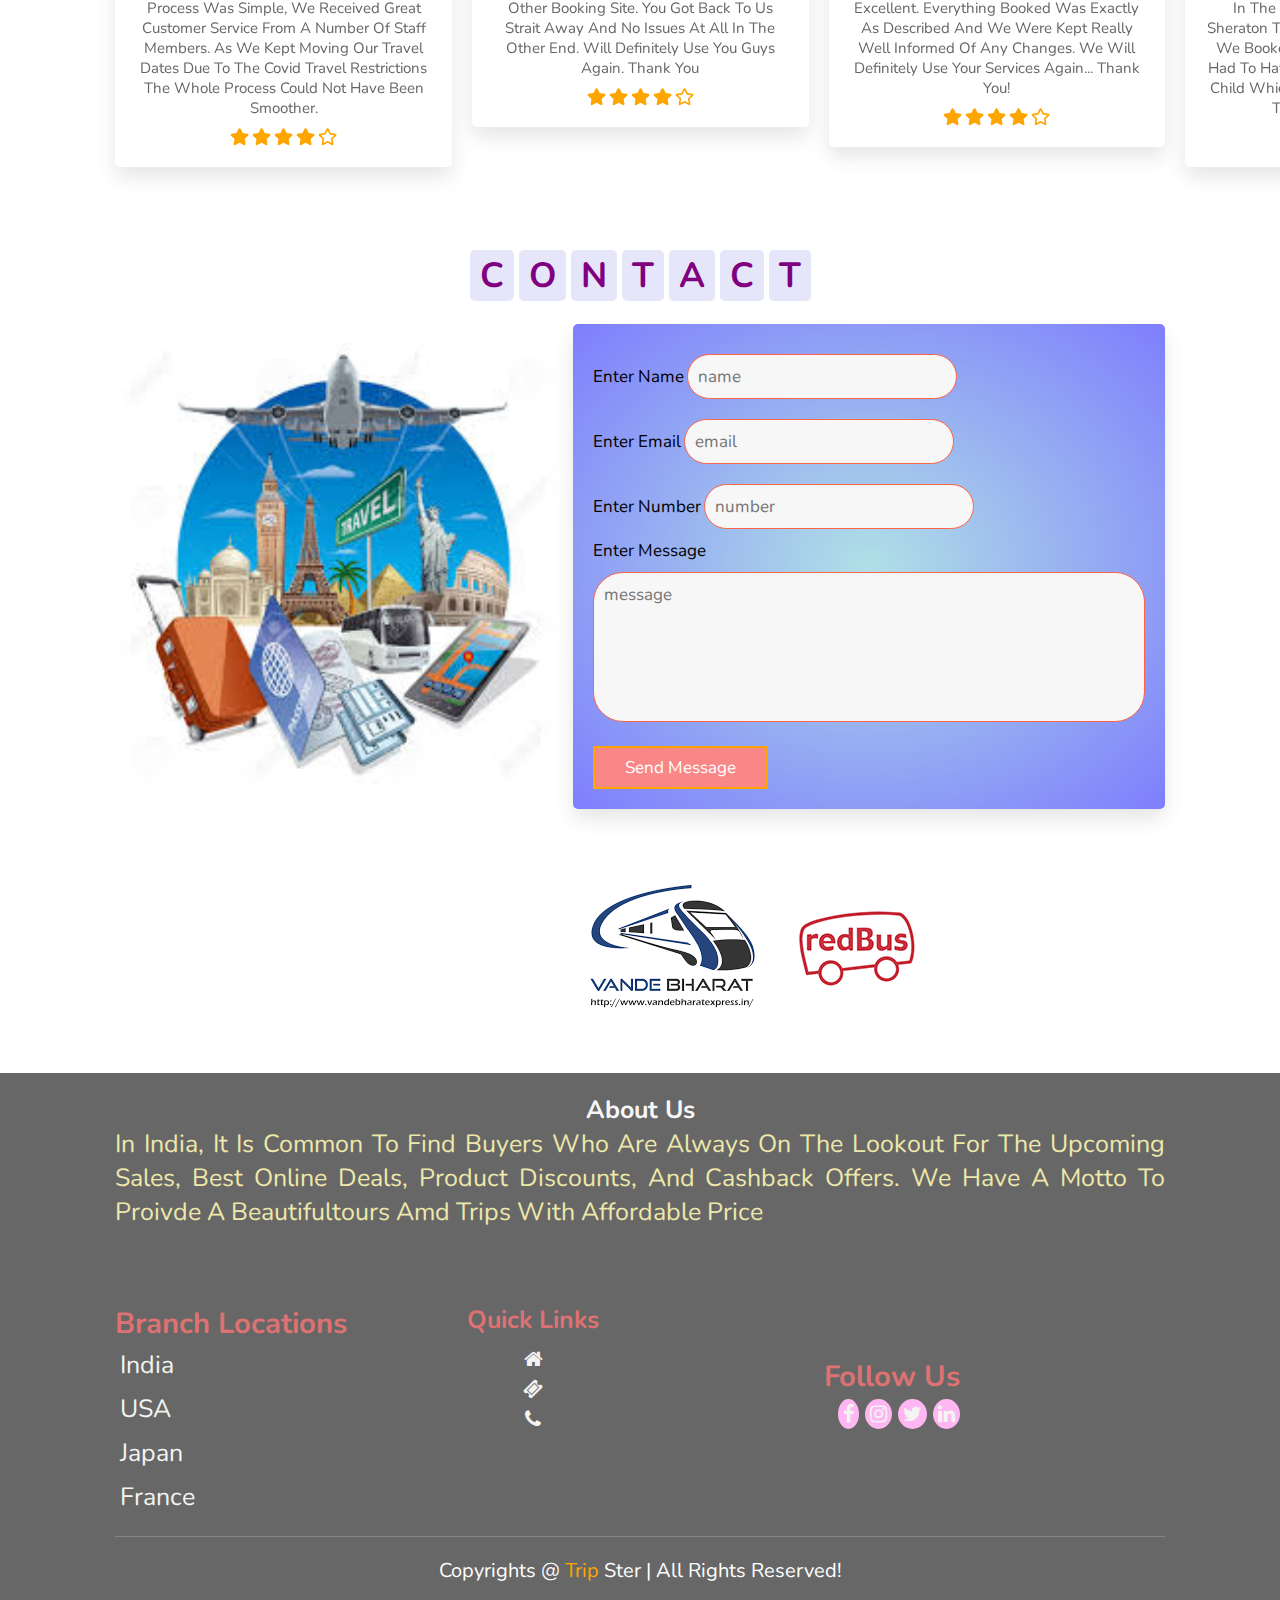
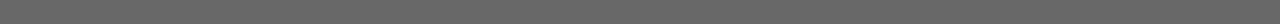
==== commit efc7c94e: "viewport code is added" ====
--- a/index.html
+++ b/index.html
@@ -2,7 +2,7 @@
 <html lang="en">
 <head>
     <meta charset="UTF-8">
-    
+    <meta name="viewport" content="width=device-width, initial-scale=1.0">
     <title> Tour And Travel Agency</title>
     <link rel="icon" type="image" href="apple-touch-icon.png">
     <link rel="stylesheet" href="https://unpkg.com/swiper/swiper-bundle.min.css" />
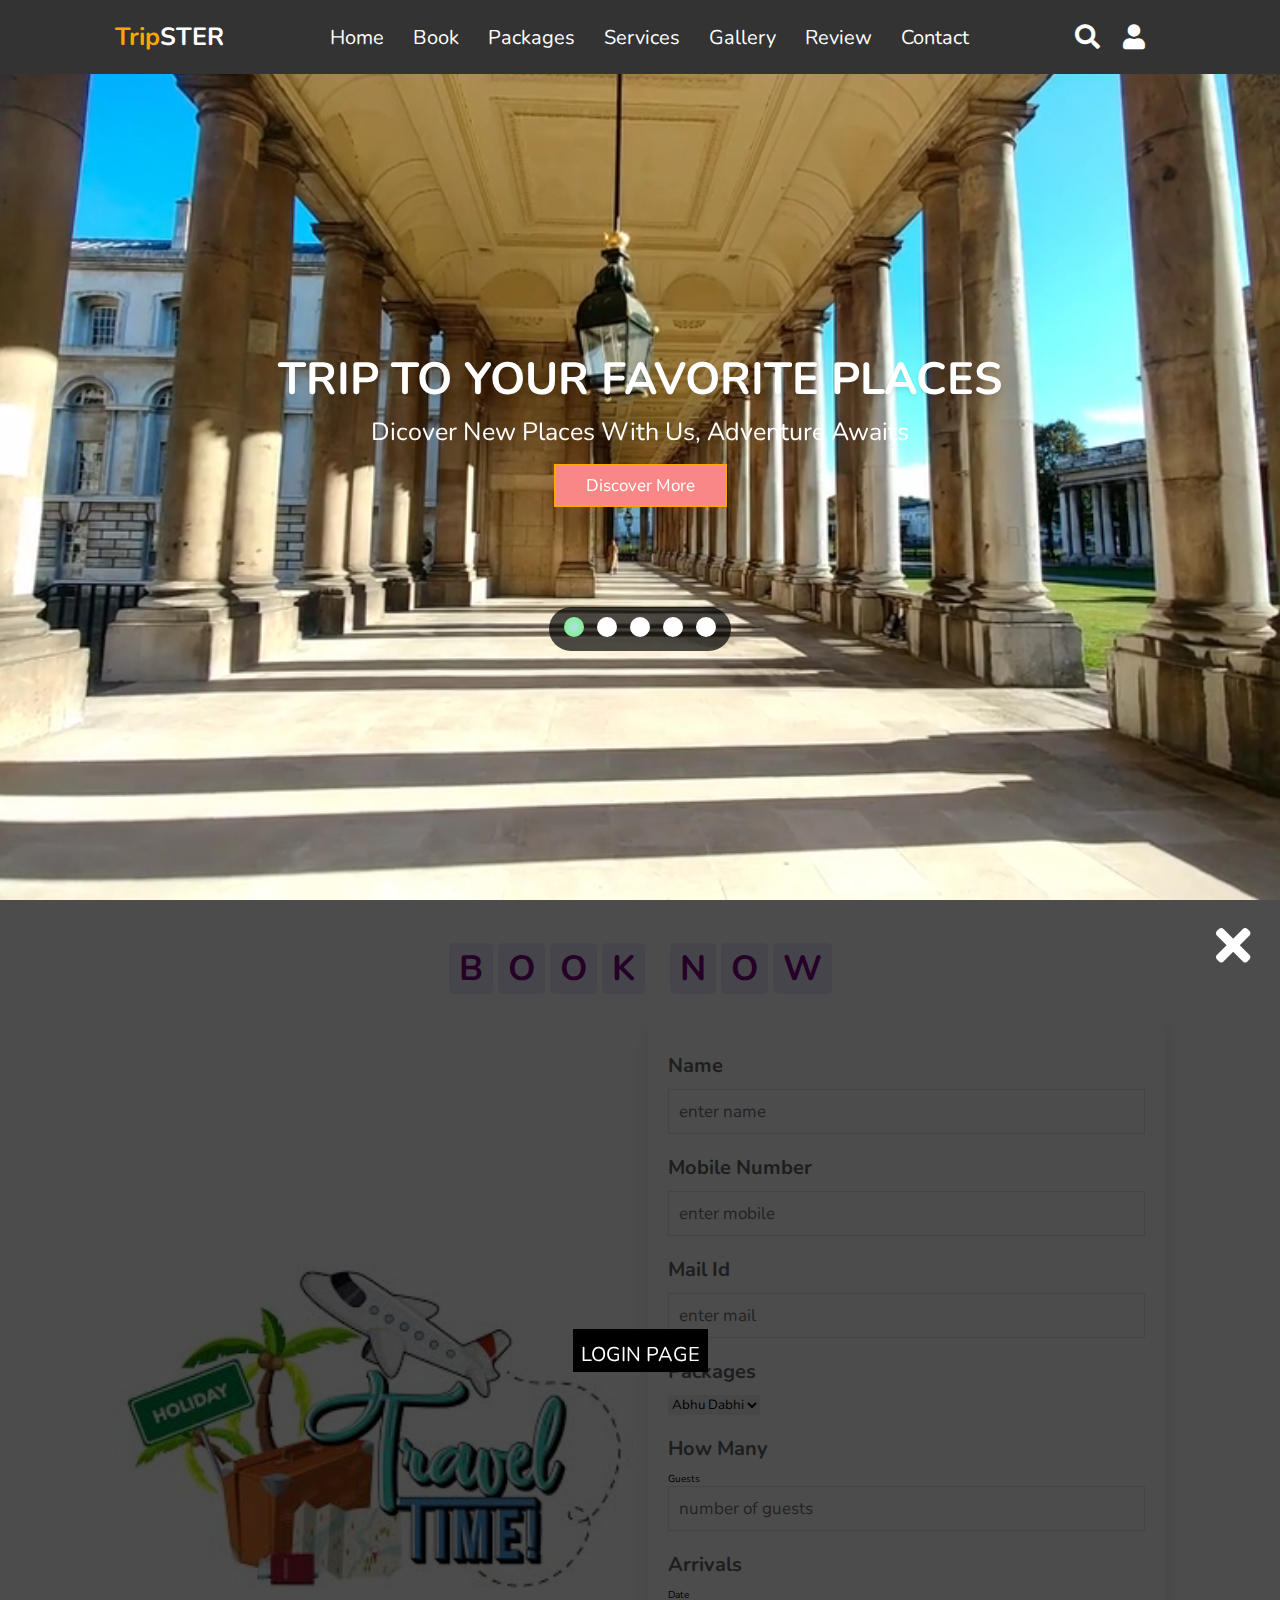
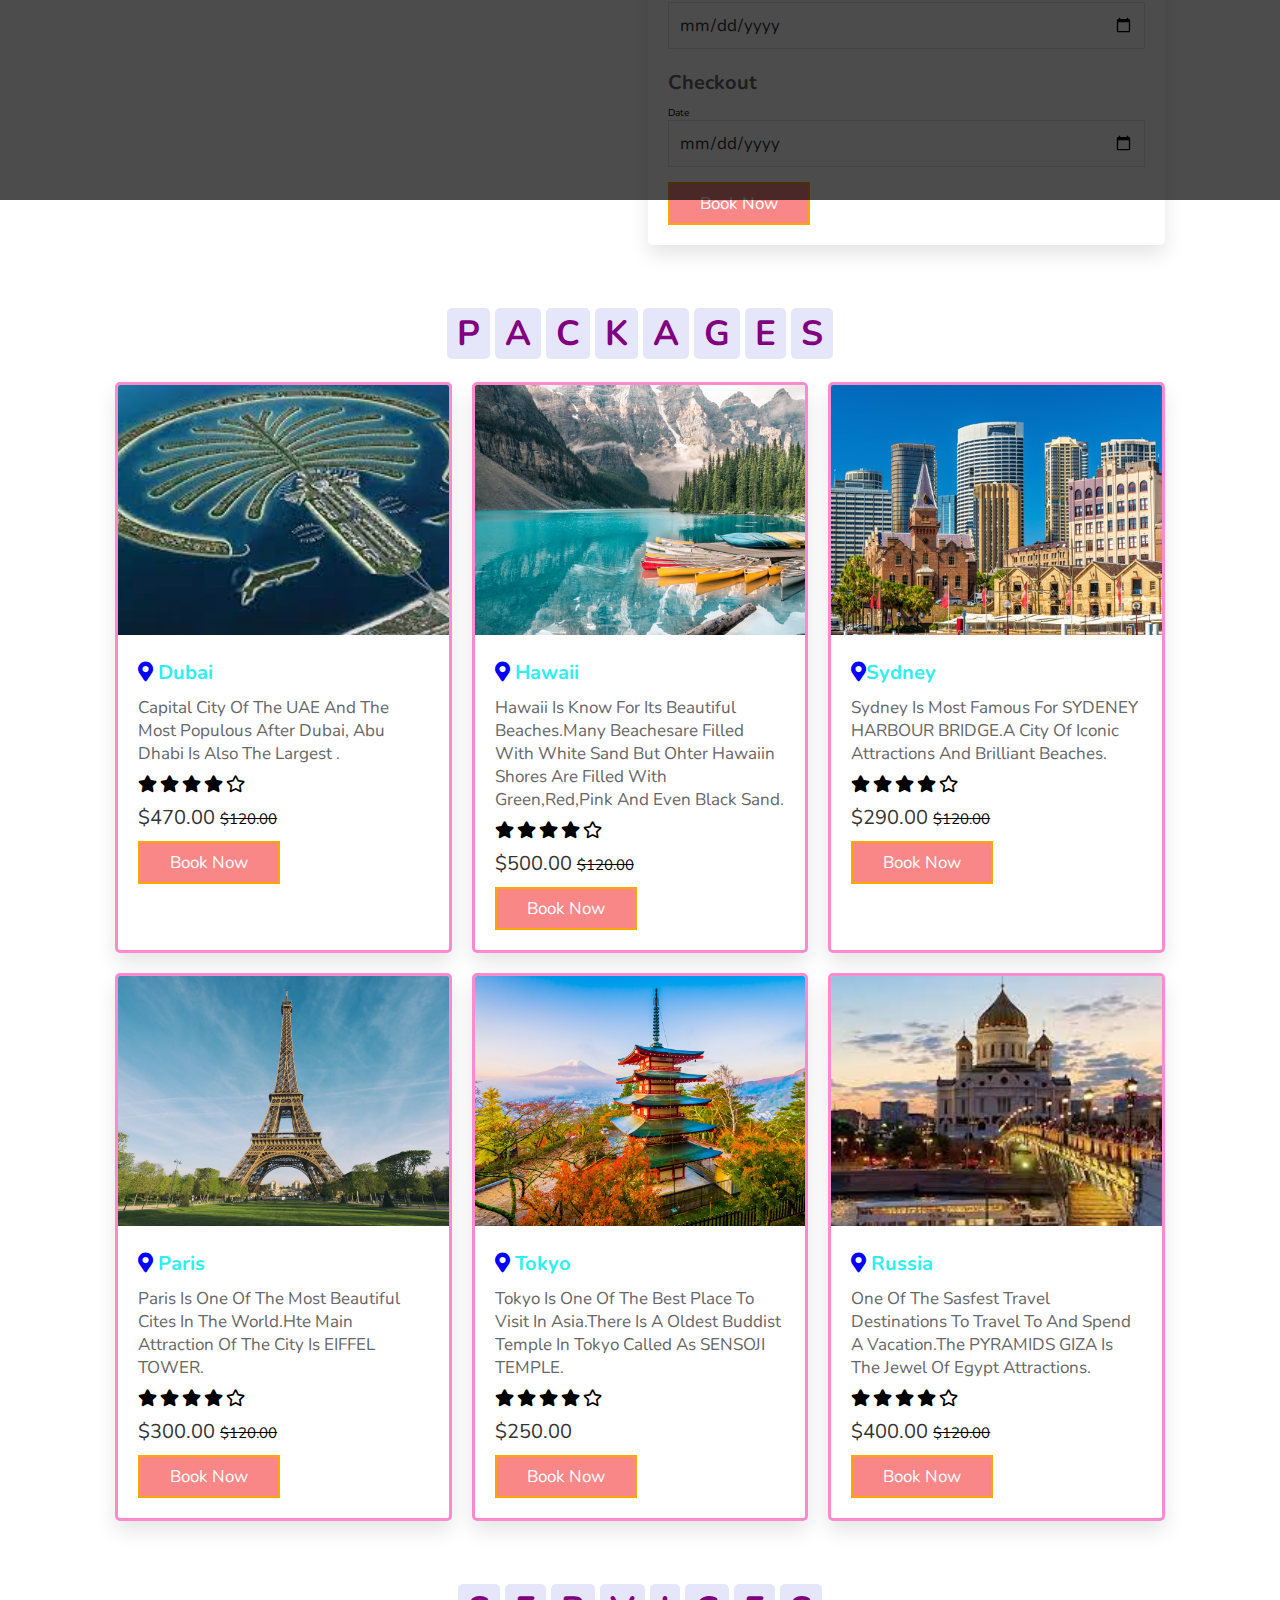
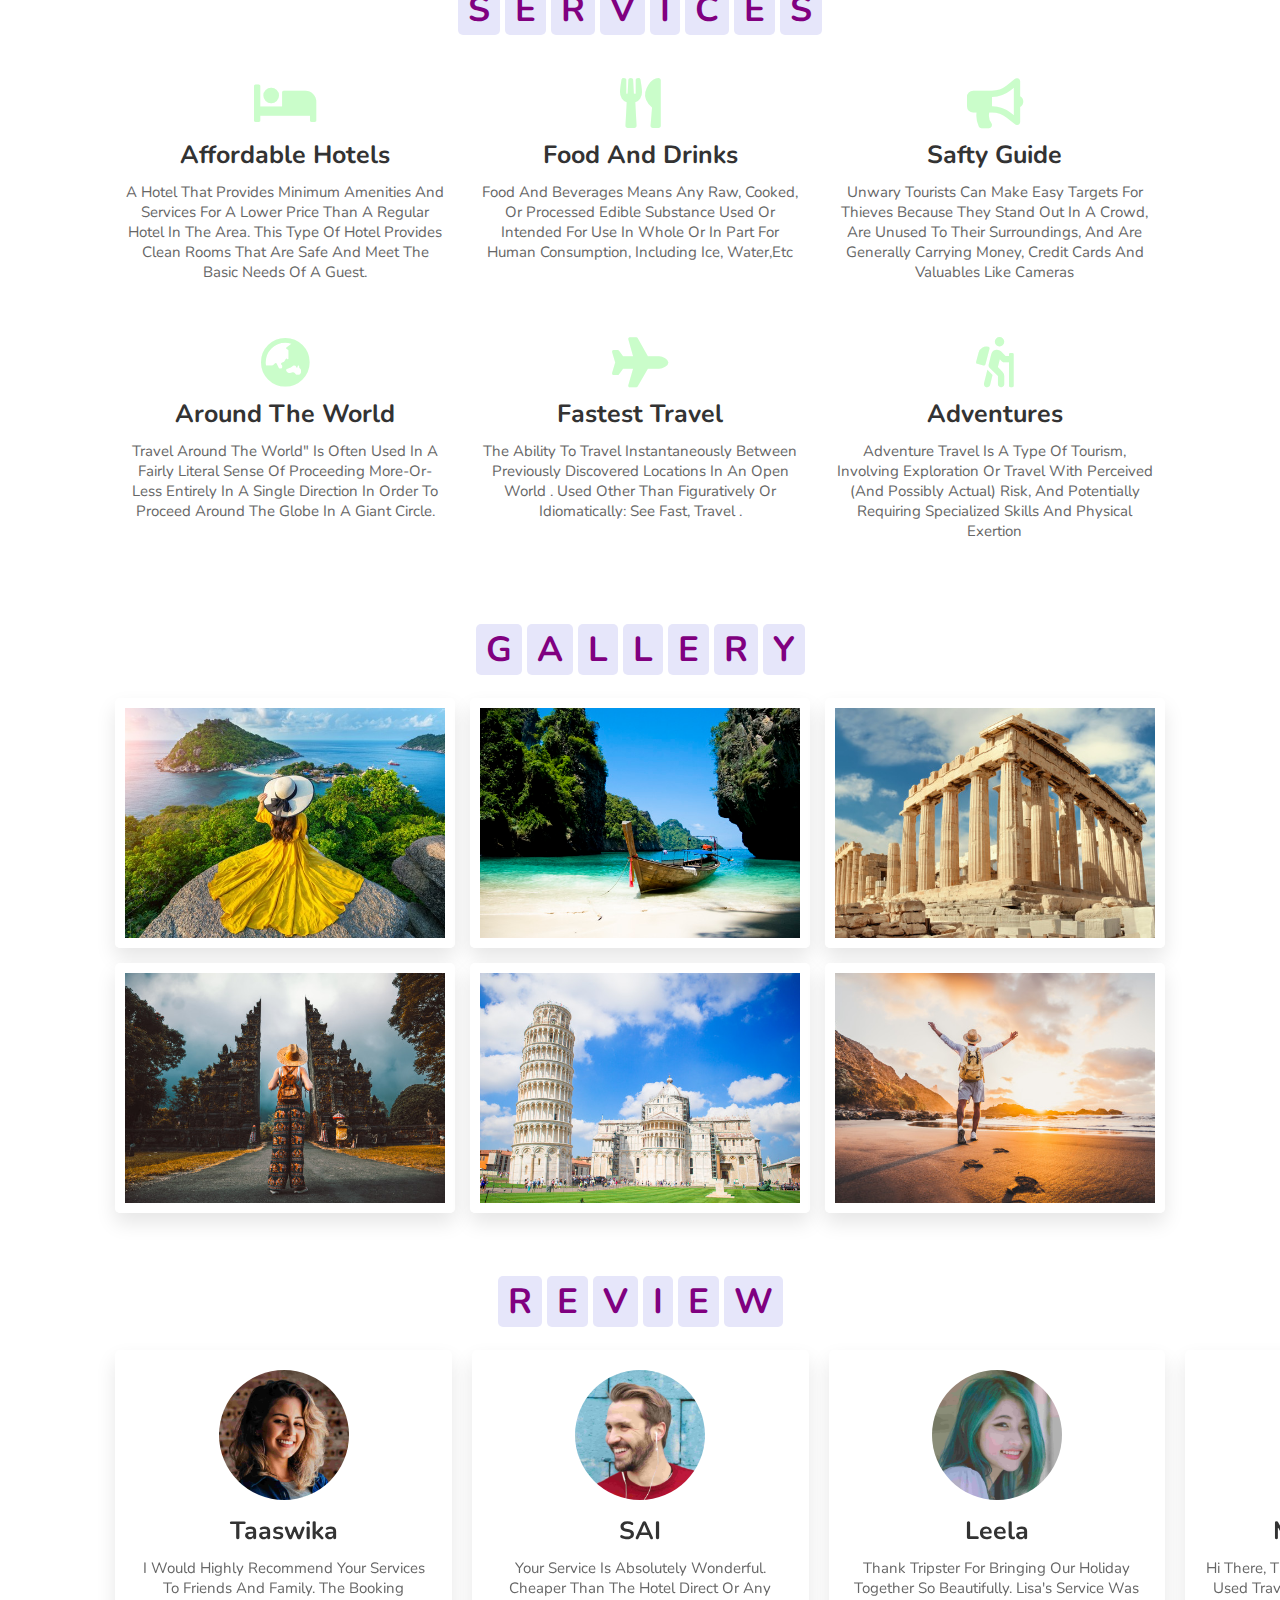
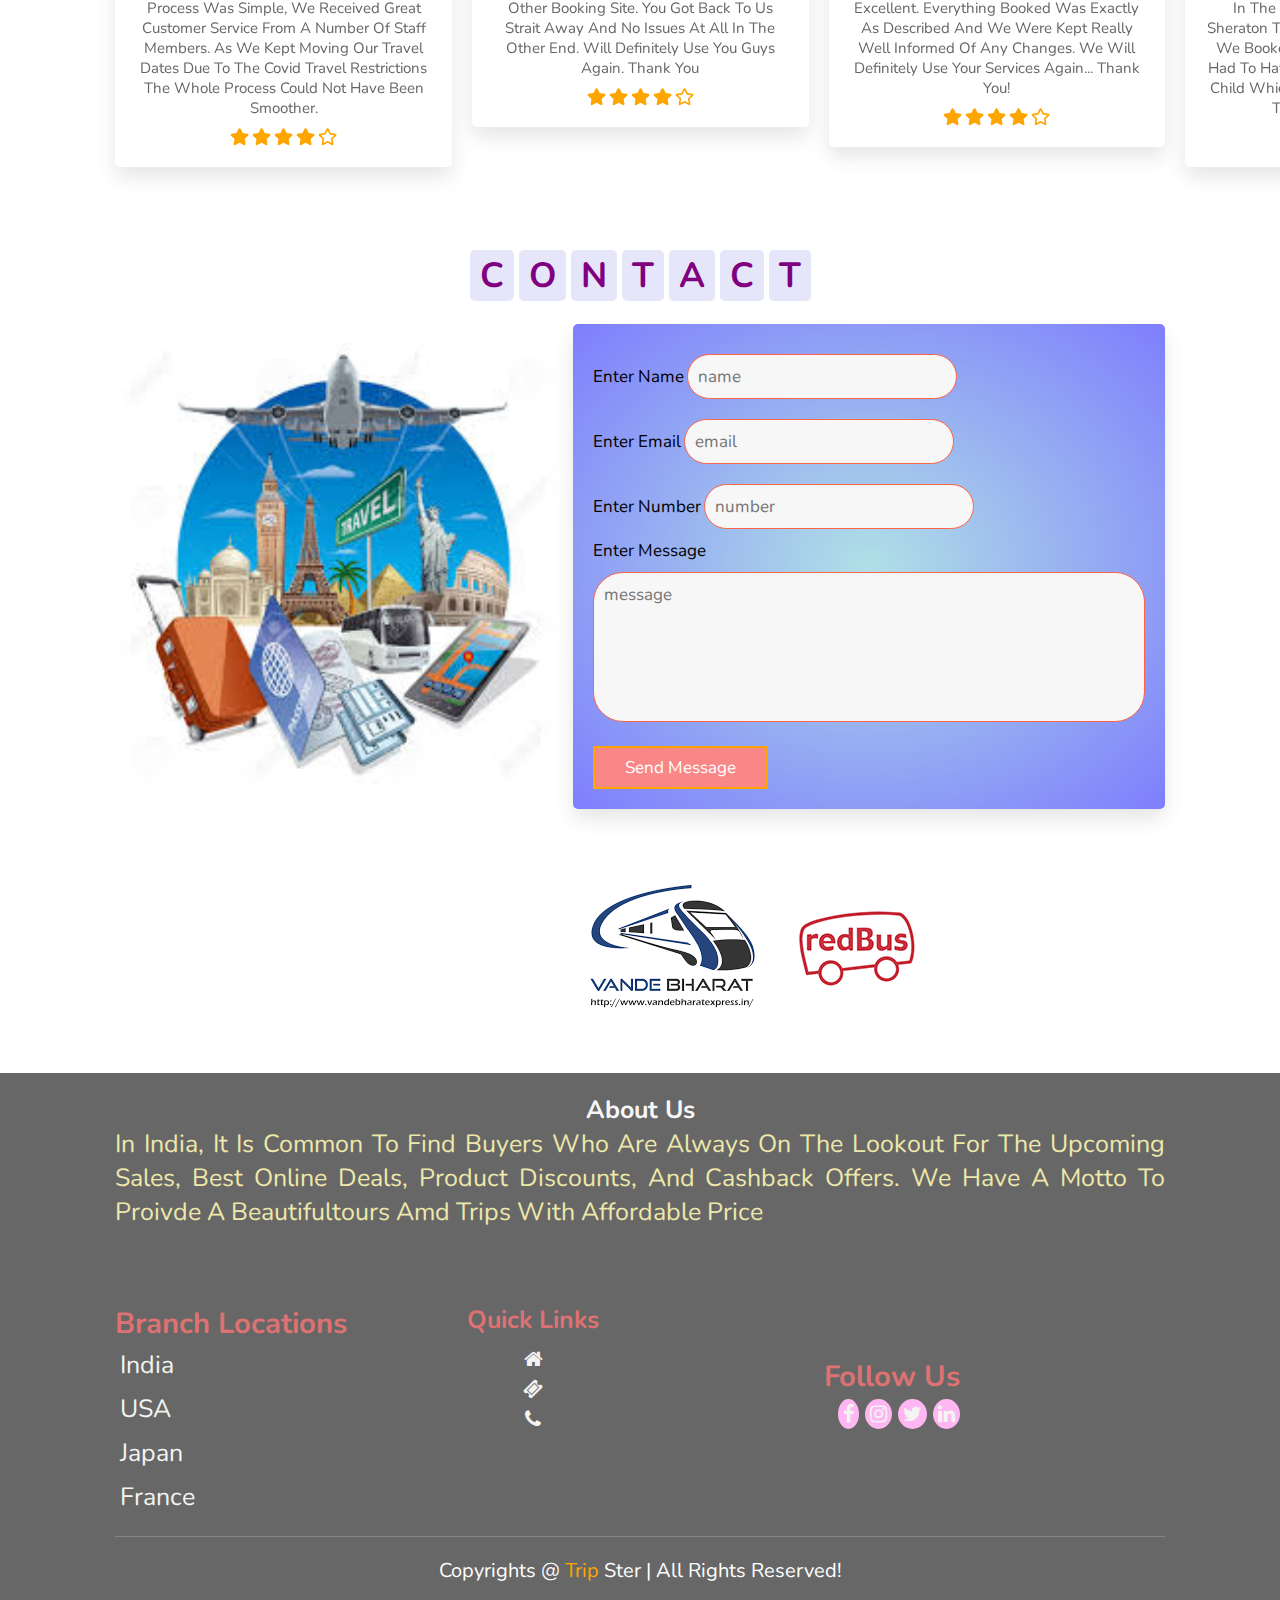
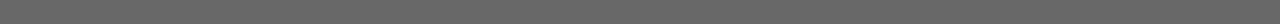
==== commit 9360adb8: "updated" ====
--- a/index.html
+++ b/index.html
@@ -54,7 +54,7 @@
 
     <i class="fas fa-times" id="form-close"></i>
 <div class="login">
-    <a href="https://script.google.com/macros/s/AKfycbwc5tOwhi7TMraRQpPZ6BtCnYbkUYhGsBqD2c-hF-dQhFyvy-4WCvhR59kLxMhnX0_Mjw/exec" class="login-a">LOGIN PAGE</a>
+    <a href="https://script.google.com/macros/s/AKfycbwelB87Lei-bGqtpGlhhlhD2wcgwfQy_YDYhN55oeSfvX4RKGUAUbC0_1kqRoB7rdYFbA/exec" class="login-a">LOGIN PAGE</a>
 </div></div>
 
 <!-- home section starts  -->
--- a/styles.css
+++ b/styles.css
@@ -13,6 +13,9 @@
   text-decoration: none;
   transition: all .2s linear;
 }
+html,body{
+    overflow-x: hidden;
+}
 
 *::selection{
   background:var(--orange);
@@ -145,7 +148,7 @@
 
 .login-form-container{
   position: fixed;
-  top:-120%; left: 0;
+  top:100%; left: 0;
   z-index: 10000;
   min-height: 100vh;
   width:100%;
@@ -702,7 +705,11 @@
   height:50%;
   width: 100%;
 }
-
+html, body {
+  // Smooth scroll always for html tag
+  scroll-behavior: smooth;
+  // scroll-snap-type: y; // <-- snap in y axis
+}
 /* media queries  */
 
 @media (max-width:800px){
@@ -722,6 +729,7 @@
   section{
     padding:2rem;
   }
+  
 
 }
 
@@ -751,6 +759,7 @@
     margin:1.5rem 0;    
     background:#222;
   }
+ 
 
 }
 
@@ -767,7 +776,11 @@
   .contact .row form .inputBox input{
     width:100%;
   }
-
+  html,body{
+    overflow-x: hidden;
+}
+ 
+  
 }
 .login{
   background-color:black;
@@ -819,4 +832,4 @@
 .more-pics .see-more .box:hover .content{
   top:0;
   
-}+}
